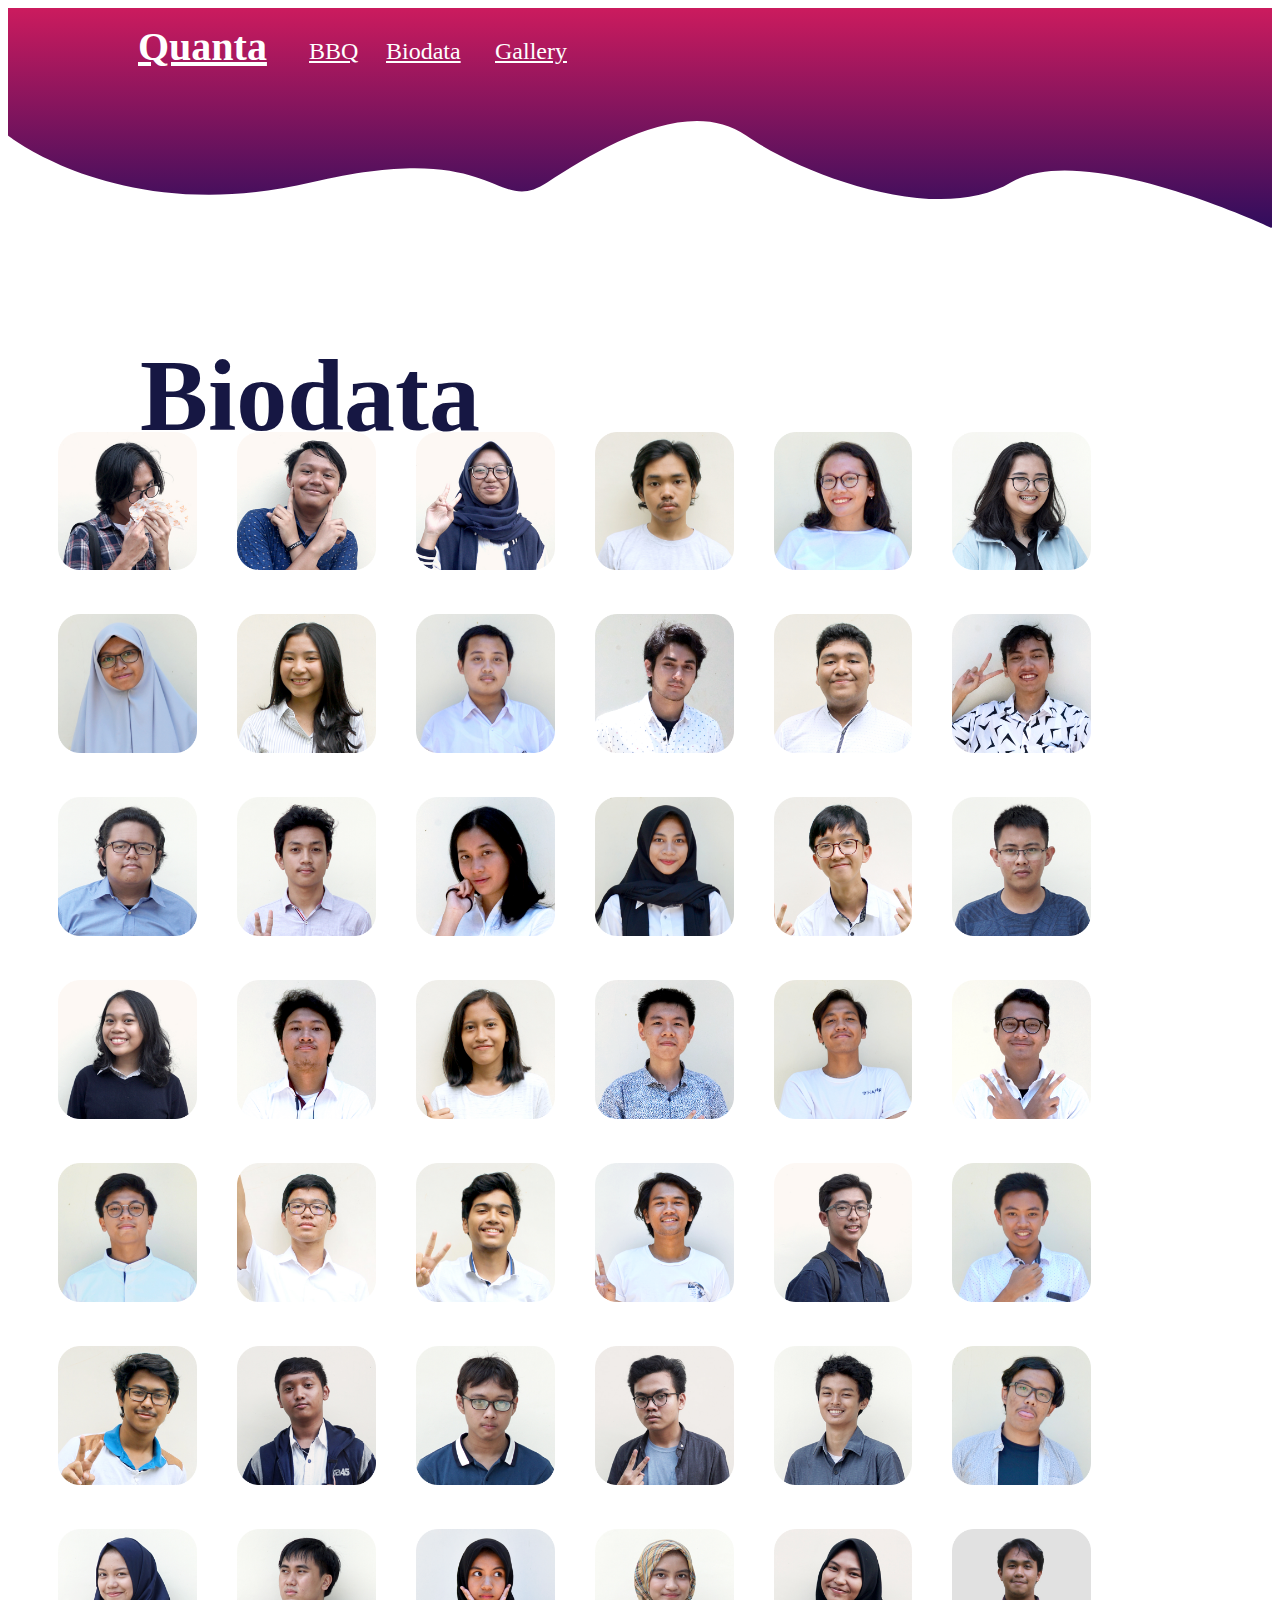
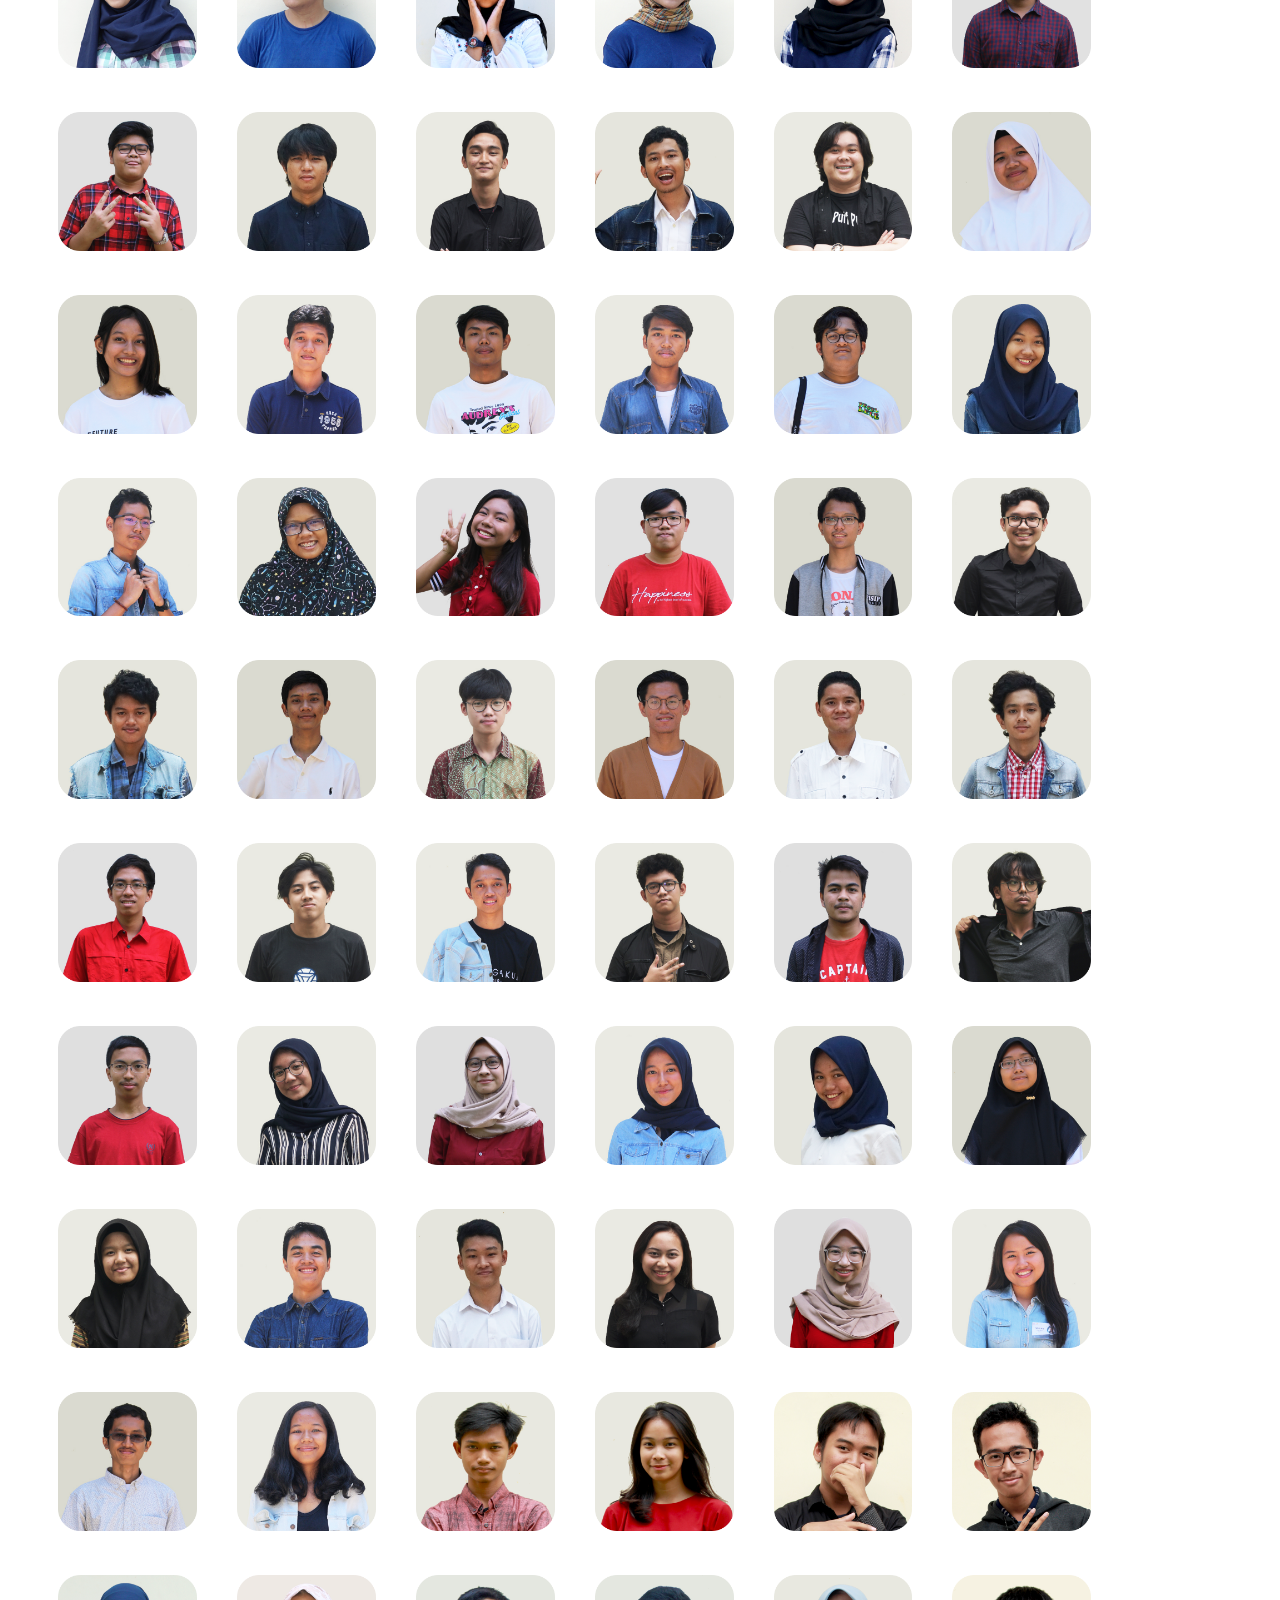
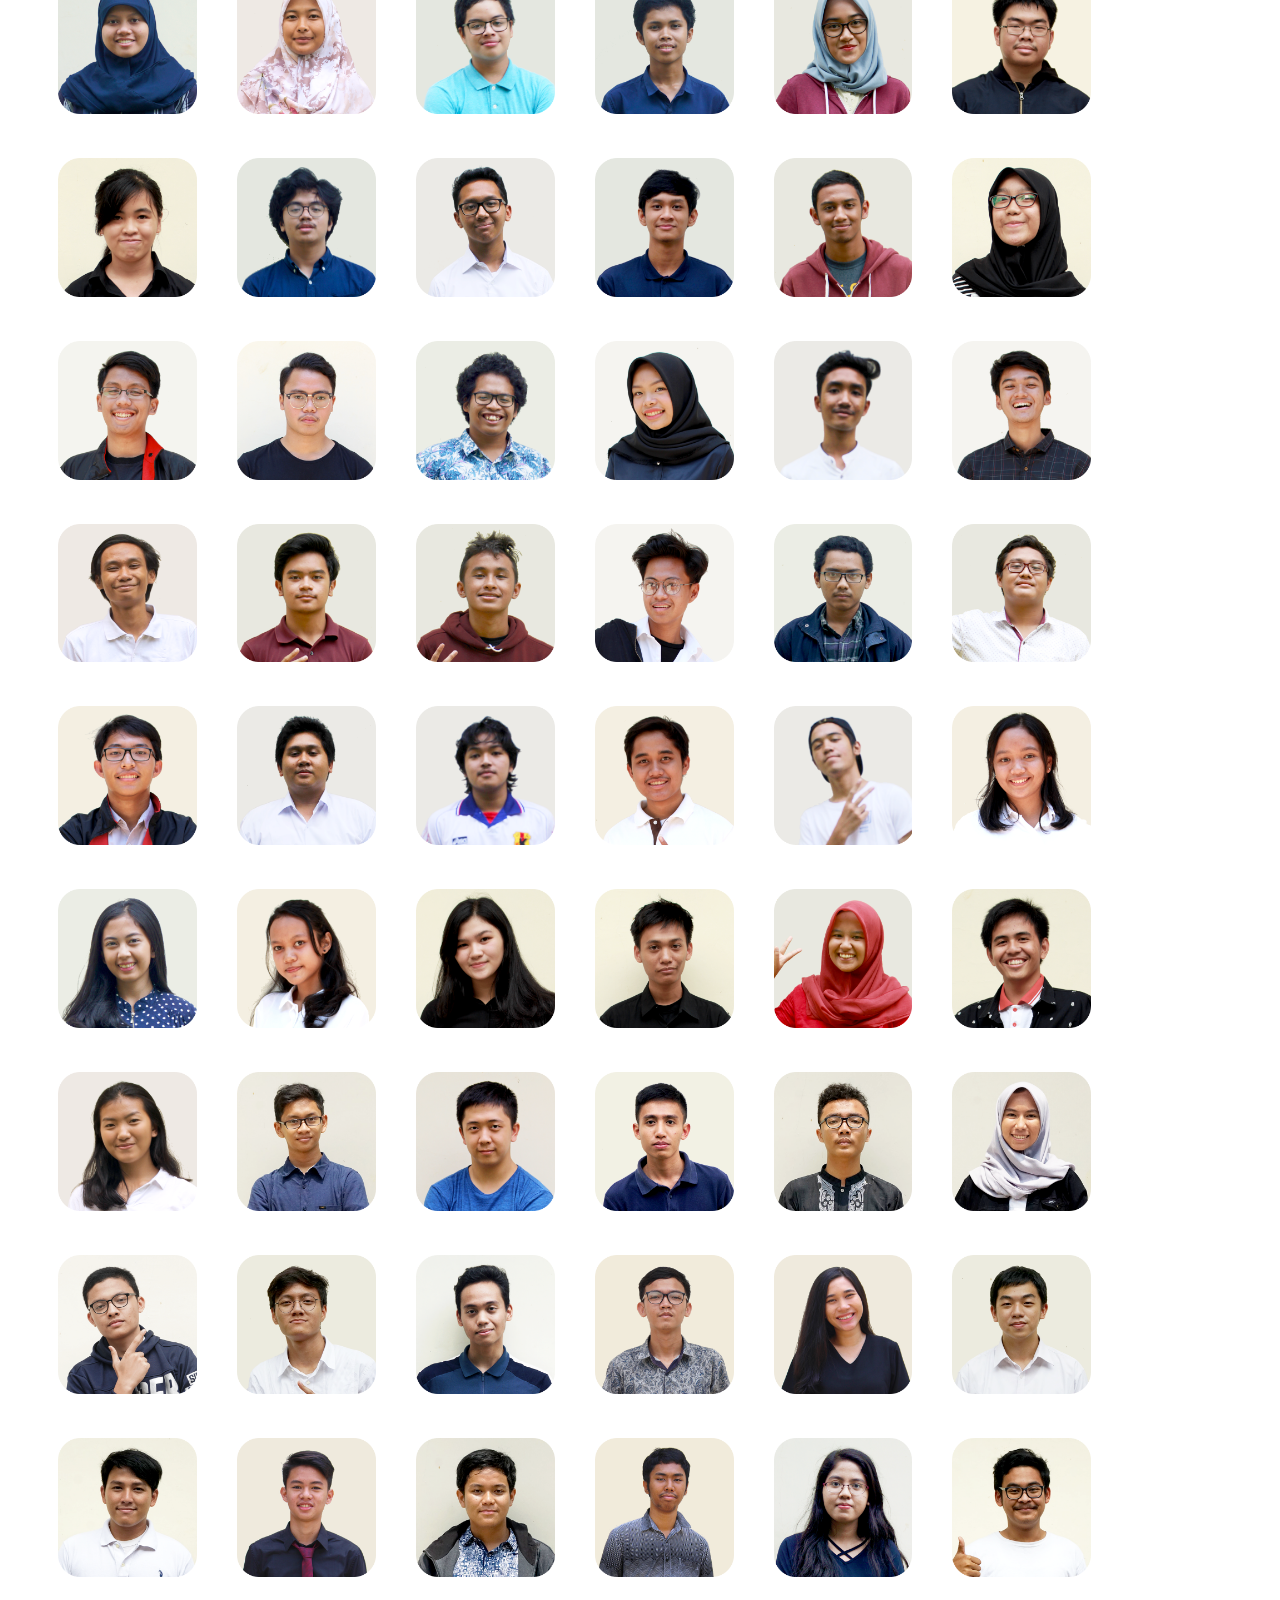
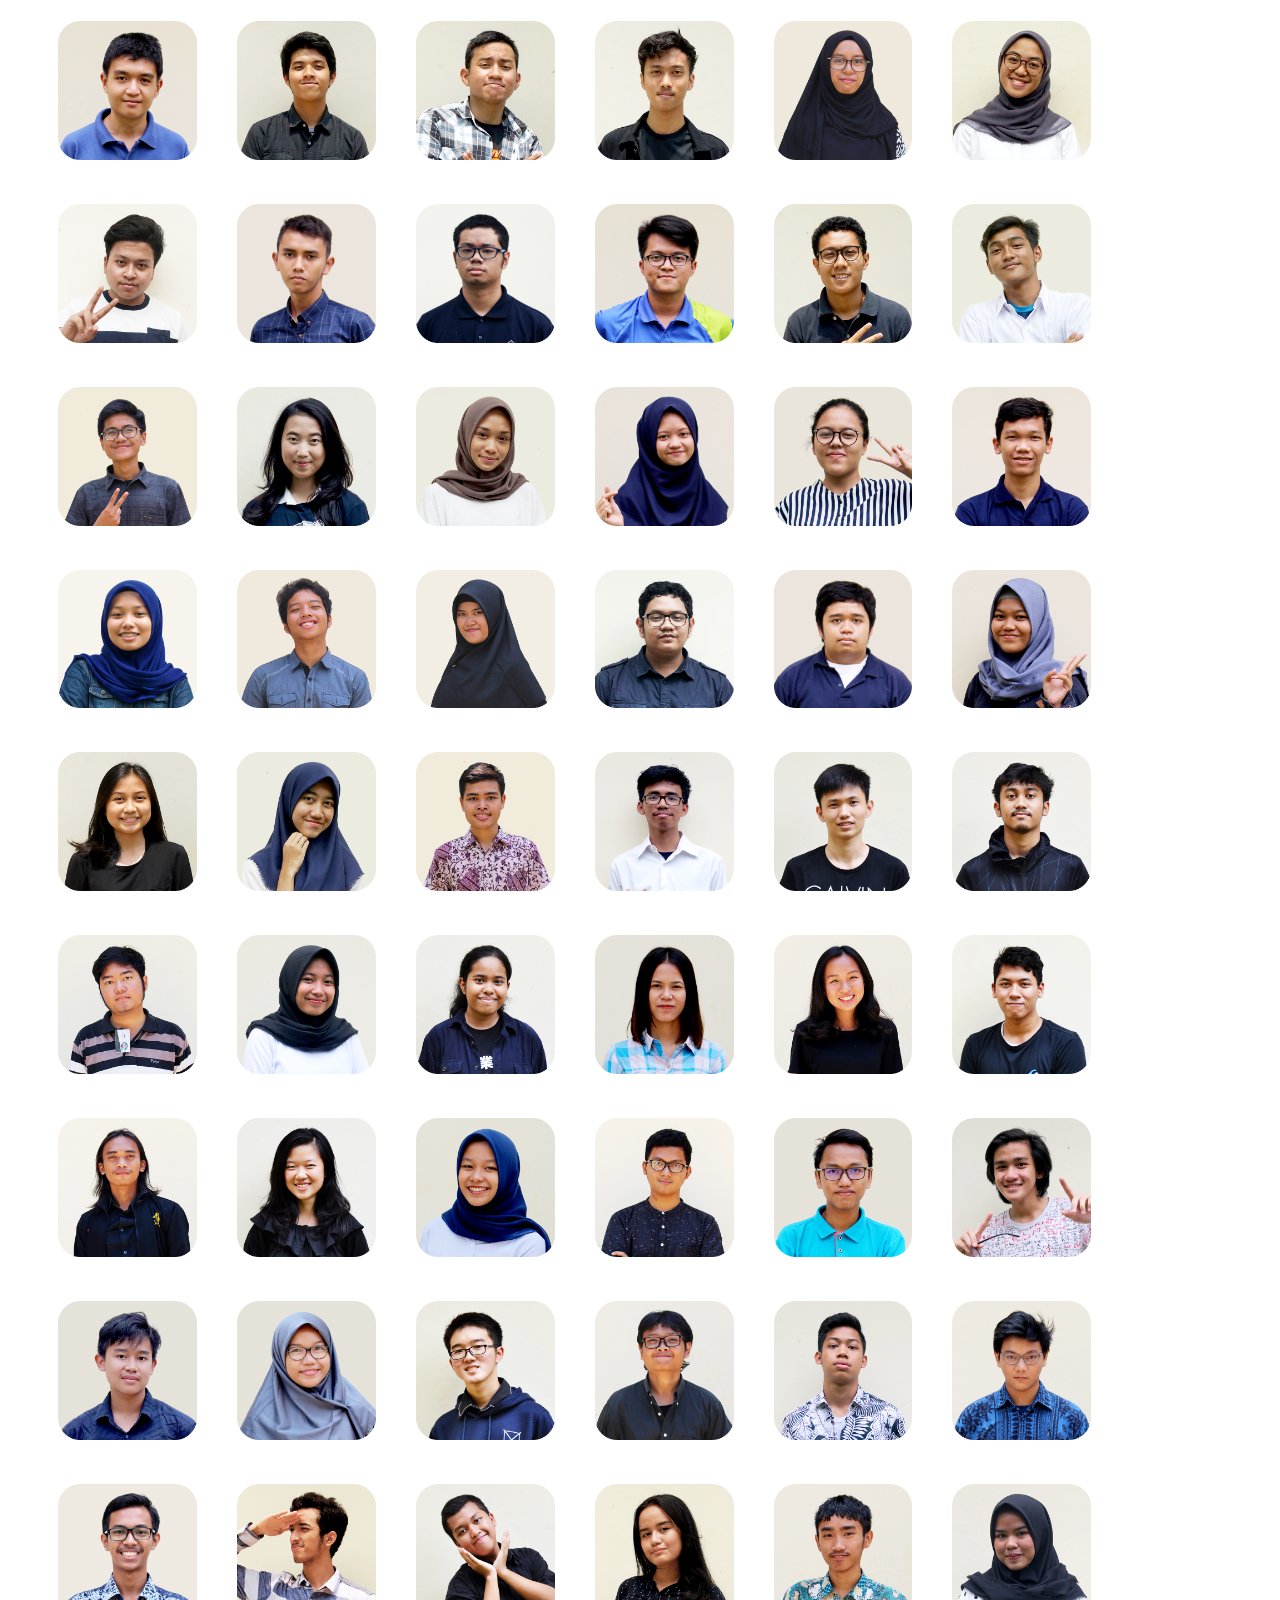
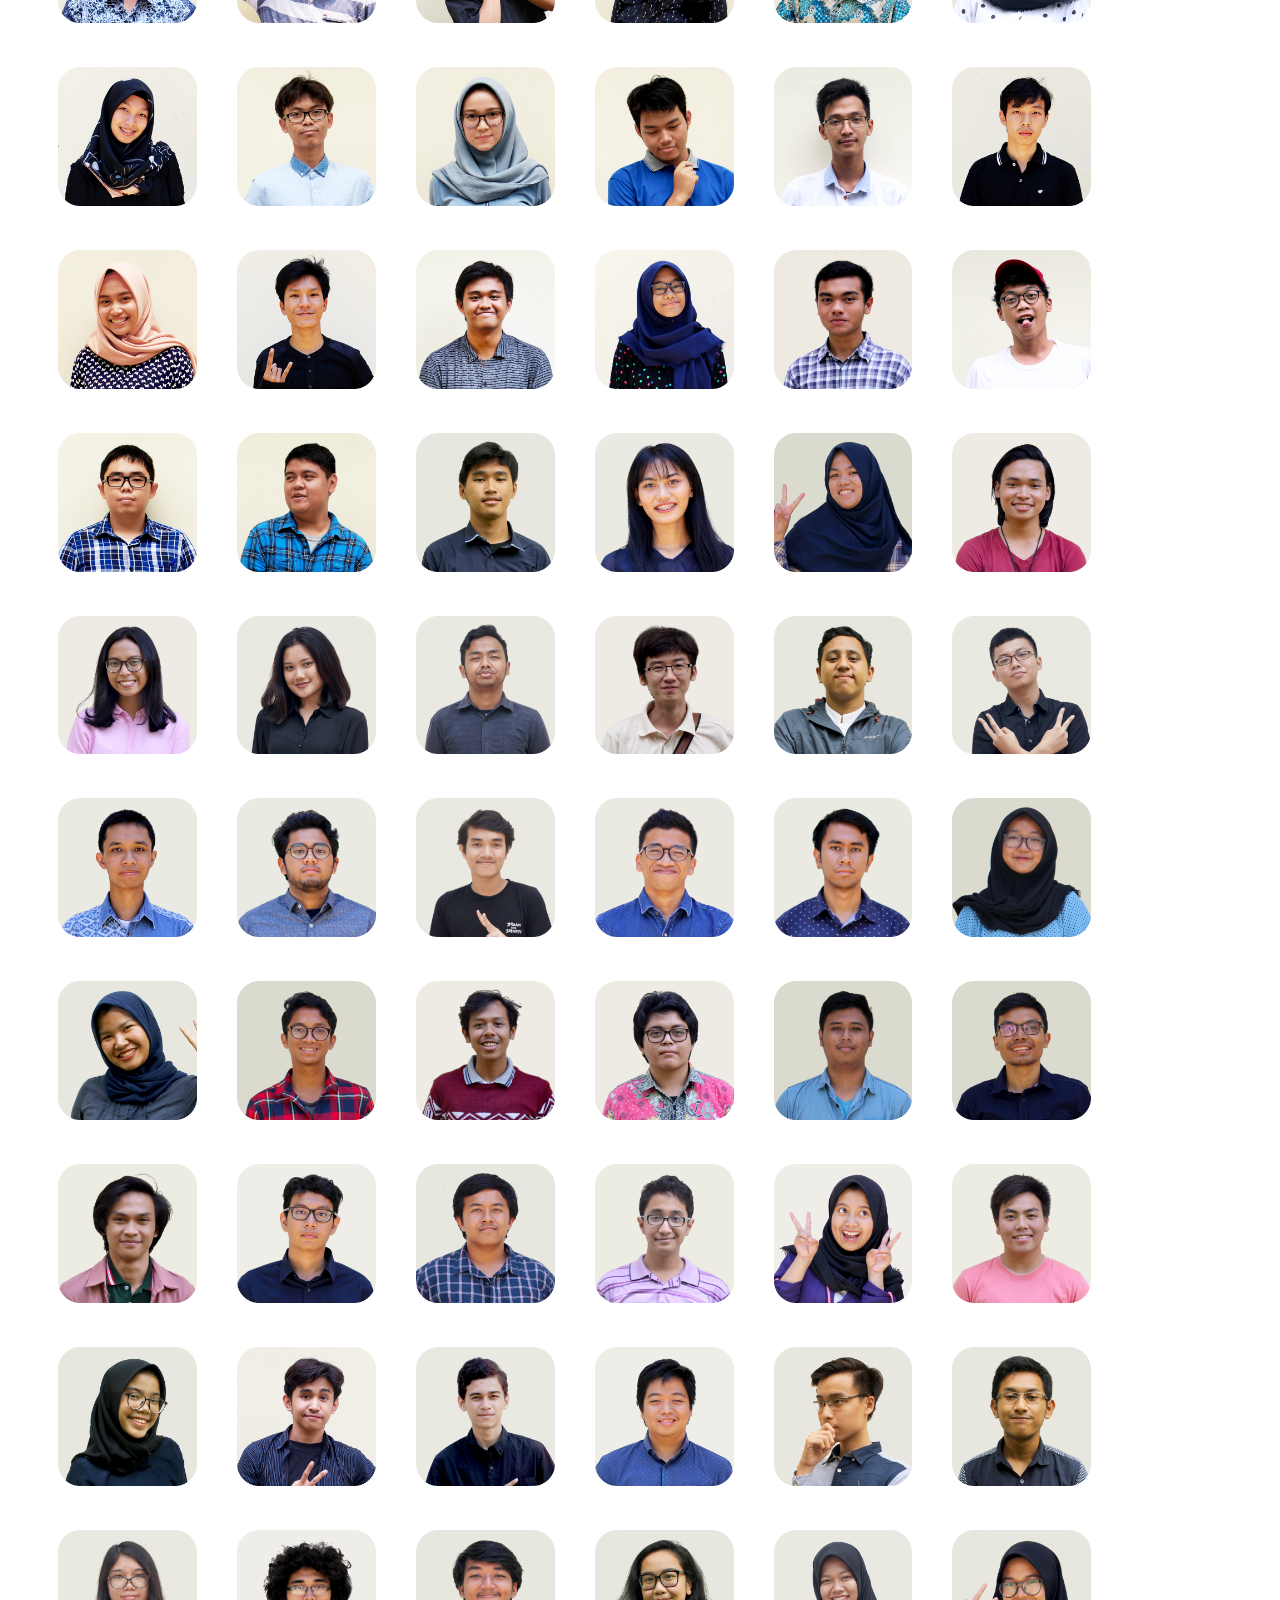
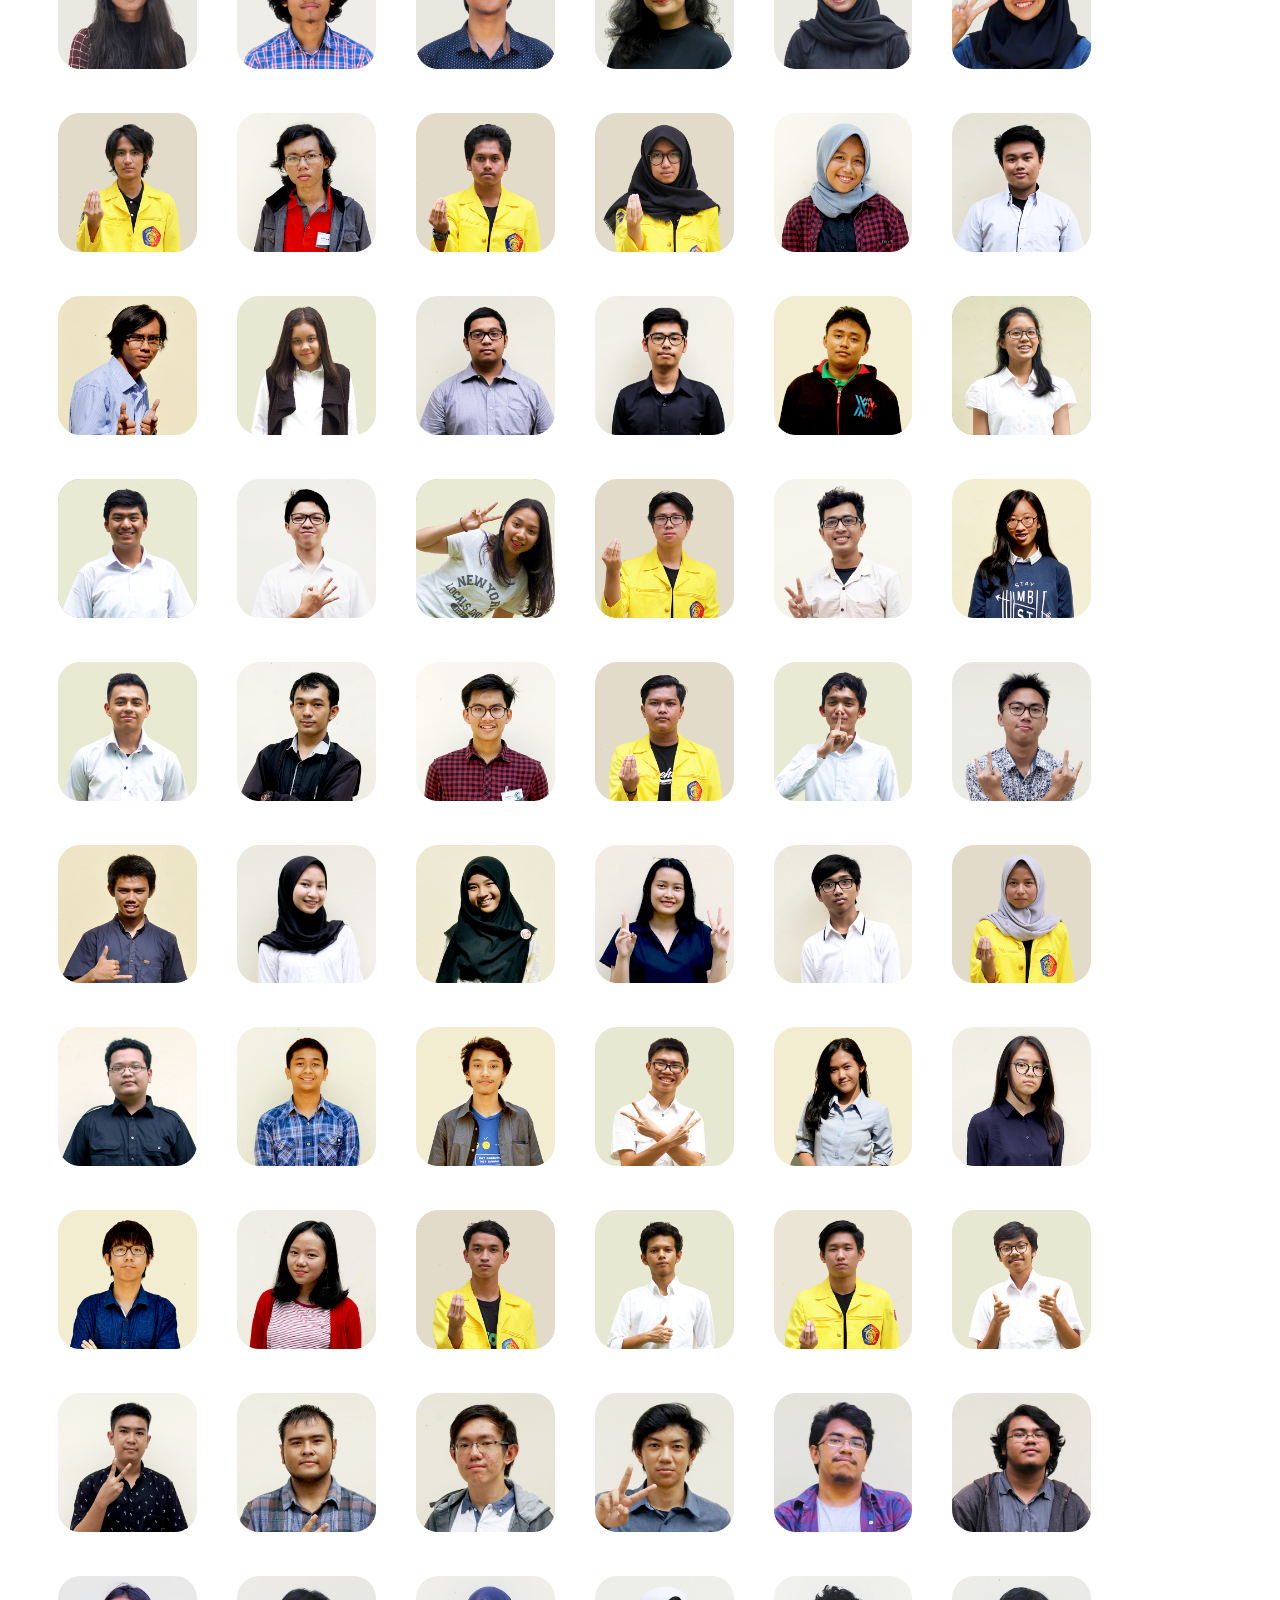
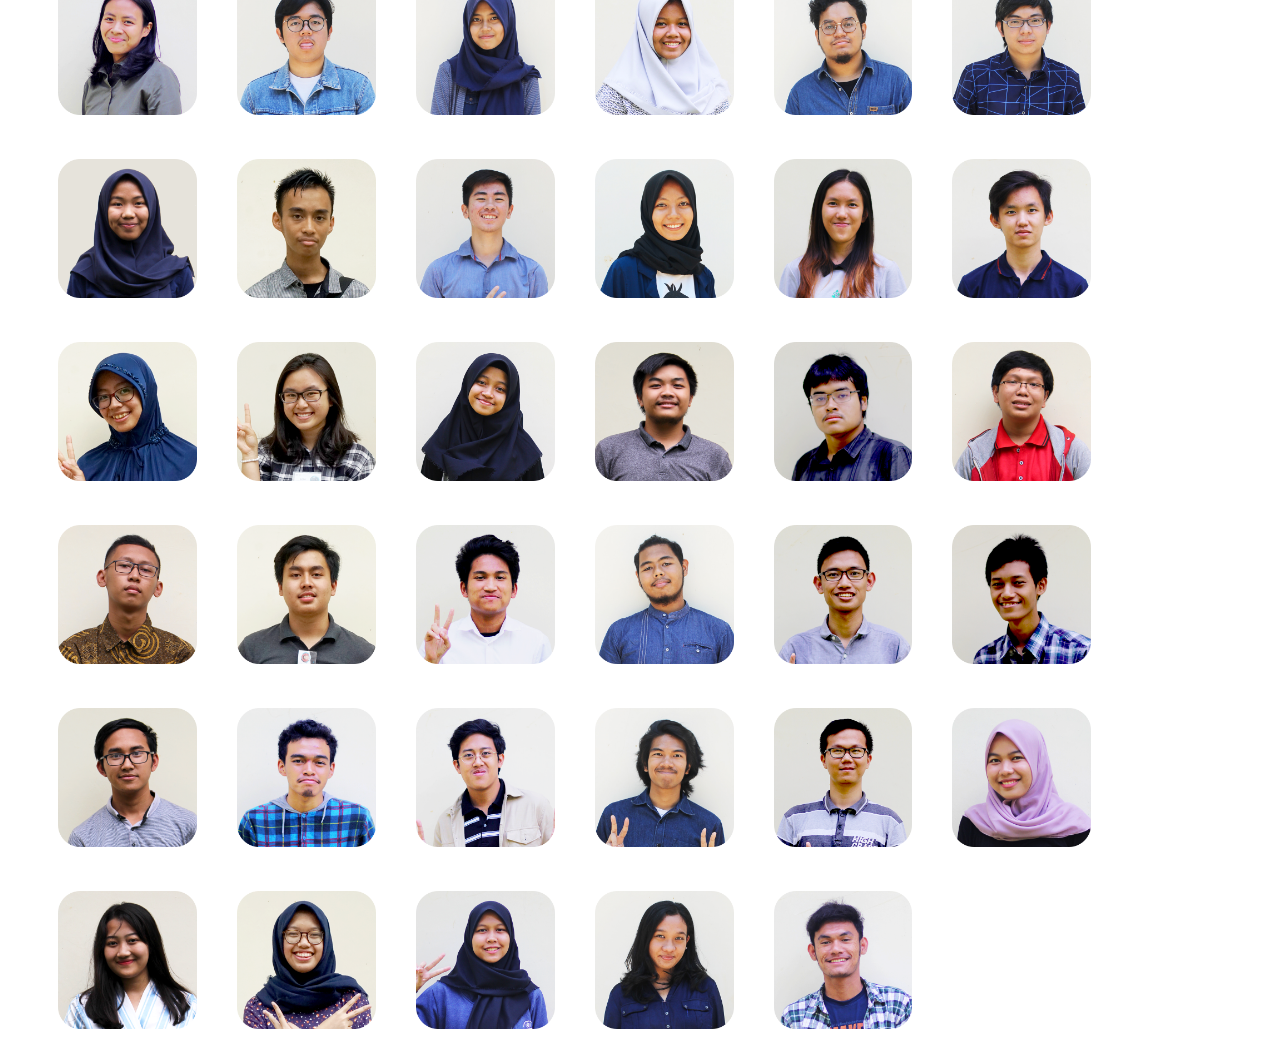
==== index.html @ 3c10a328 "added page" ====
<!doctype html>
<html lang="en">
<title>QUANTA 2018</title>
<script src="https://ajax.googleapis.com/ajax/libs/jquery/3.3.1/jquery.min.js"></script>
<link rel="stylesheet" href="style.css">
    <!-- Required meta tags -->
    <meta charset="utf-8">
    <meta name="viewport" content="width=device-width, initial-scale=1, shrink-to-fit=no">

    <!-- Bootstrap CSS -->
    <link rel="stylesheet" href="https://stackpath.bootstrapcdn.com/bootstrap/4.1.3/css/bootstrap.min.css" integrity="sha384-MCw98/SFnGE8fJT3GXwEOngsV7Zt27NXFoaoApmYm81iuXoPkFOJwJ8ERdknLPMO" crossorigin="anonymous">

<body>    
<!-- nav-bar -->
<div class="quanta-top">
  <div class="nav-bar">
	<img class="nav-header" src="Assets/top.svg">
    <a href="https://quanta2018.com/" target="_self" class="quanta">Quanta</a>
    <div class="small-navbar">
      <a href="https://gg.gg/BBQGratis" target="_blank" class="bbq">BBQ</a>
      <a href="https://quanta2018.com/Biodata" target="_self" class="biodata">Biodata</a>
      <a href="https://quanta2018.com/Gallery" target="_self" class="gallery">Gallery</a>
    </div>
  </div>
</div>

<div class="container">
	<h1 id="nav-btn">Biodata</h1>
  <div class="row">
    <div id="column" style="position:relative; padding-top:180px; padding-left: 30px;">
    </div>
  </div>
</div>
<script>

var absen = ['102', '103', '104', '105', '106', '107', '108', '109', '110', '111', '112', '113', '114', '115', '116', '117', '118', '119', '121', '122', '123', '124', '125', '126', '127', '128', '130', '131', '132', '133', '134', '135', '136', '137', '138', '139', '140', '141', '142', '143', '144', '201', '202', '203', '204', '205', '206', '207', '208', '209', '210', '211', '212', '213', '214', '215', '216','217', '218', '219', '220', '221', '222', '223', '224', '225', '226', '227', '228', '229', '230', '231', '232', '233', '234', '235', '236', '237', '238', '239', '240', '241', '242', '243', '244', '245', '301', '302', '303', '304', '305', '306', '307', '309', '310', '311', '312', '313', '314', '315', '316', '317', '319', '320', '321', '322', '323', '324', '325', '326', '327', '328', '329', '330', '331', '332', '333', '334', '335', '336', '337', '338', '339', '340','342', '343', '344', '401', '402', '403', '404', '405', '406', '407', '408', '409', '410', '411', '412', '413', '414', '415', '416', '417', '418', '419', '420', '421', '422', '423', '424', '425', '426', '427', '428', '429', '431', '432', '433', '434', '435', '436', '437', '438', '439', '440', '441', '442', '443', '444', '445', '502', '503', '504', '505', '506', '507', '508', '509', '510', '511', '512', '513', '514', '515', '516', '517', '518', '519', '520', '521', '522', '523', '524','525', '526', '527', '529', '530', '532', '533', '534', '535', '536', '537', '538', '539', '540', '541', '542', '543', '544', '601', '602', '604', '605', '606', '607', '608', '609', '610', '611', '612', '613', '614', '615', '617', '618', '619', '620', '621', '622', '623', '624', '625', '626', '627', '628', '630', '631', '632', '633', '634', '635', '636', '637', '638', '639', '640', '641', '643','645', '701', '703', '704', '705', '706', '707', '708', '709', '710', '711', '712', '713', '714', '715', '716', '717', '718', '719', '720', '721', '722', '723', '724', '725', '726', '727', '728', '729', '730', '731', '732', '733', '734', '735', '736', '737', '738', '739', '740', '741', '742', '743', '744', '801', '802', '803', '804', '805', '806', '807', '808', '809', '810', '811', '812', '814','816', '817', '818', '819', '820', '821', '822', '823', '824', '825', '826', '827', '828', '829', '830', '831', '832', '833', '834', '835', '836','837', '838', '839', '840','842', '844']

var imgs = ''

for (var i = 0; i < absen.length; i++) {
  var direksi = 'img/' + absen[i] + '.png'
  var img = document.createElement('img');
  img.setAttribute('src', direksi);
  imgs += img.outerHTML;
}

var column = document.getElementById('column');
column.innerHTML = imgs;


</script>

</body>
---- style.css ----
@font-face {
    font-family: 'Circular-Black';
    src: url('fonts/CircularStd-Black.ttf') format('truetype');
    font-weight: 900;
    font-style: normal;
}

@font-face {
    font-family: 'Circular-Med';
    src: url('fonts/CircularStd-Medium.ttf') format('truetype');
    font-weight: 500;
    font-style: normal;
}
@font-face {
    font-family: 'Circular-Bold';
    src: url('fonts/CircularStd-Bold.ttf') format('truetype');
    font-weight: bold;
    font-style: normal;
}
@font-face {
    font-family: 'Circular-Book';
    src: url('fonts/CircularStd-Book.ttf') format('truetype');
    font-weight: 500;
    font-style: normal;
}

img:not(.nav-header){
	width: 138.9px;
	height: 138.9px;
	margin: 20px;
}

ul {
    list-style-type: none;
    margin: 0;
    padding: 0;
    overflow: hidden;
}


li {
    float: left;
}

li a {
    display: block;
    text-align: center;
    padding: 14px 16px;
}

img.nav-header {
	width: auto;
	height: auto;
}

.quanta {
	width: 137px;
	height: 51px;
	font-family: Circular-Bold;
	font-size: 40px;
	font-weight: bold;
	font-style: normal;
	font-stretch: normal;
	line-height: 1.28;
	letter-spacing: normal;
	text-align: left;
	color: #ffffff;
	position: absolute;
	top: 21px;
	left: 138px;
}

.bbq {
	width: 48px;
	height: 30px;
	font-family: Circular-Book;
	font-size: 24px;
	font-weight: normal;
	font-style: normal;
	font-stretch: normal;
	line-height: 1.25;
	letter-spacing: normal;
	text-align: left;
	color: #ffffff;
	position: absolute;
	top: 36px;
	left: 309px;
}

.biodata {
	width: 82px;
	height: 30px;
	font-family: Circular-Book;
	font-size: 24px;
	font-weight: normal;
	font-style: normal;
	font-stretch: normal;
	line-height: 1.25;
	letter-spacing: normal;
	text-align: left;
	color: #ffffff;
	position: absolute;
	top: 36px;
	left: 386px;
}

.gallery {
	width: 78px;
  	height: 30px;
  	font-family: Circular-Book;
  	font-size: 24px;
  	font-weight: normal;
  	font-style: normal;
  	font-stretch: normal;
  	line-height: 1.25;
  	letter-spacing: normal;
  	text-align: left;
  	color: #ffffff;
	position: absolute;
	top: 36px;
	left: 495px;
}

a:hover{
	color: white;
	text-decoration: none;
}

#nav-btn {
	width: 559px;
	height: 129px;
	font-family: Circular-Bold;
	font-size: 102px;
	font-weight: bold;
	font-style: normal;
	font-stretch: normal;
	line-height: 1.26;
	letter-spacing: normal;
	text-align: left;
	color: #161743;
	position: absolute;
	top: 264px;
	left: 140px;
}

button {
	position: absolute;
	top: 37.4px;
	left: 1018px;
}

#dropdownMenuButton {
	background-color: white;
	color: black;
	width: 122.6px;
	height: 37.4px;
	border-radius: 25px;
	box-shadow: 0 3px 6px 0 rgba(0, 0, 0, 0.16);
	font-family: Circular-Book;
}

.dropdown-item {
	font-family: Circular-Book;
	font-size: 14px;
}

.column {
  float: center;
  width: 33.33%;
  padding: 5px;
  top: 431px;
}

/* Clear floats after image containers */
.row::after {
  content: "";
  clear: both;
  display: table;
  top: 431px;
}
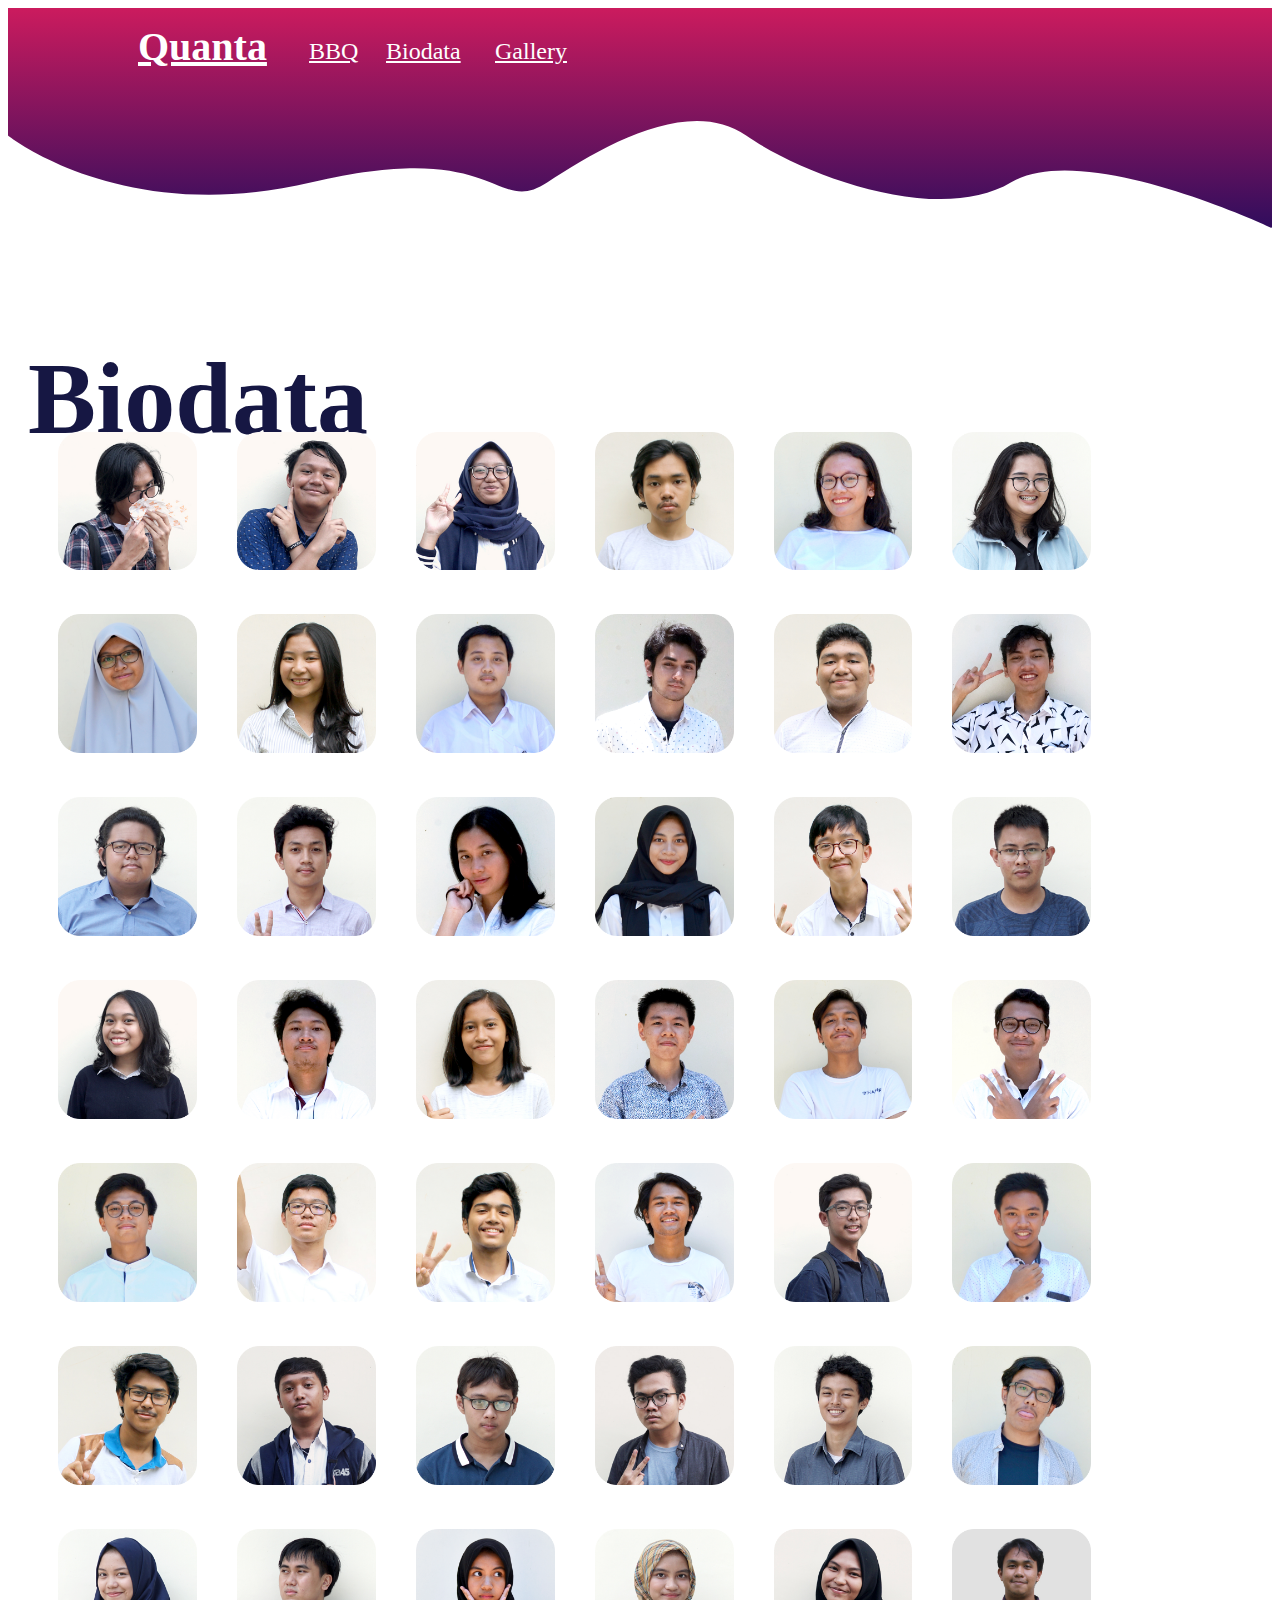
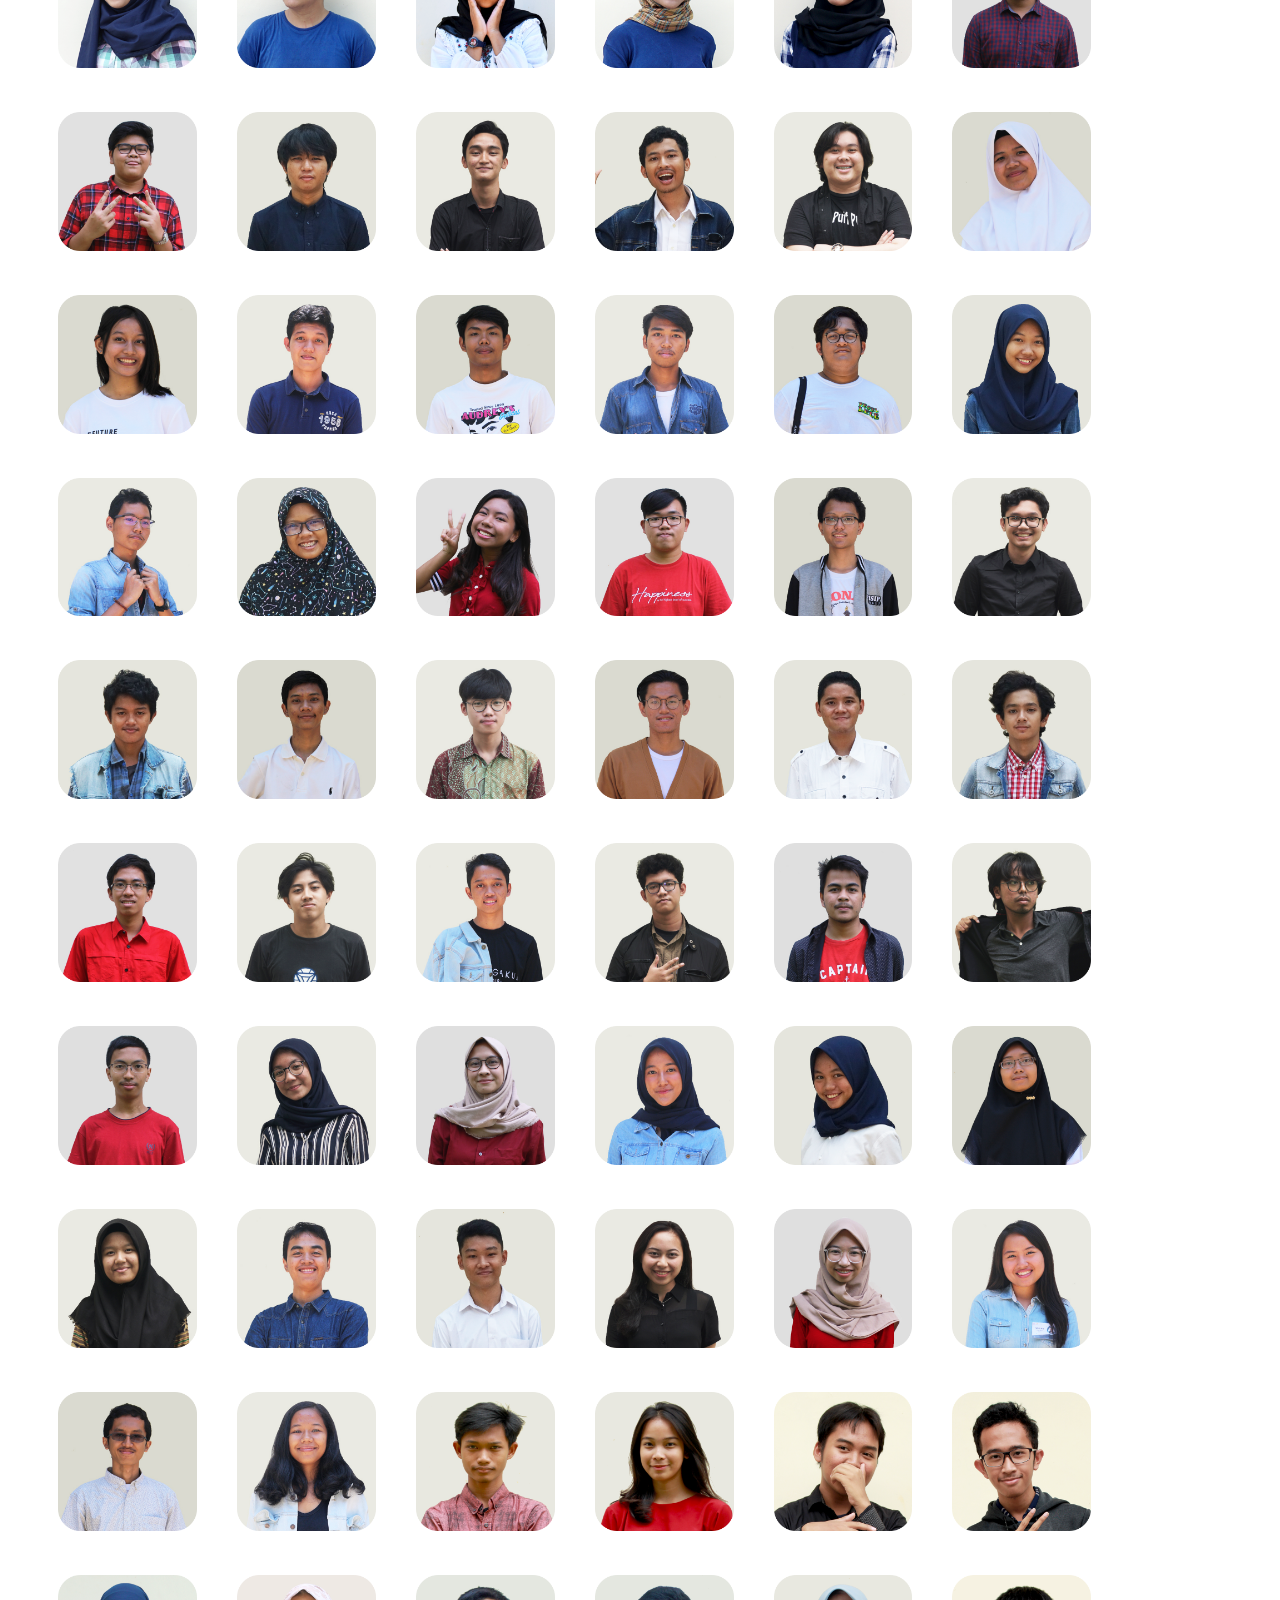
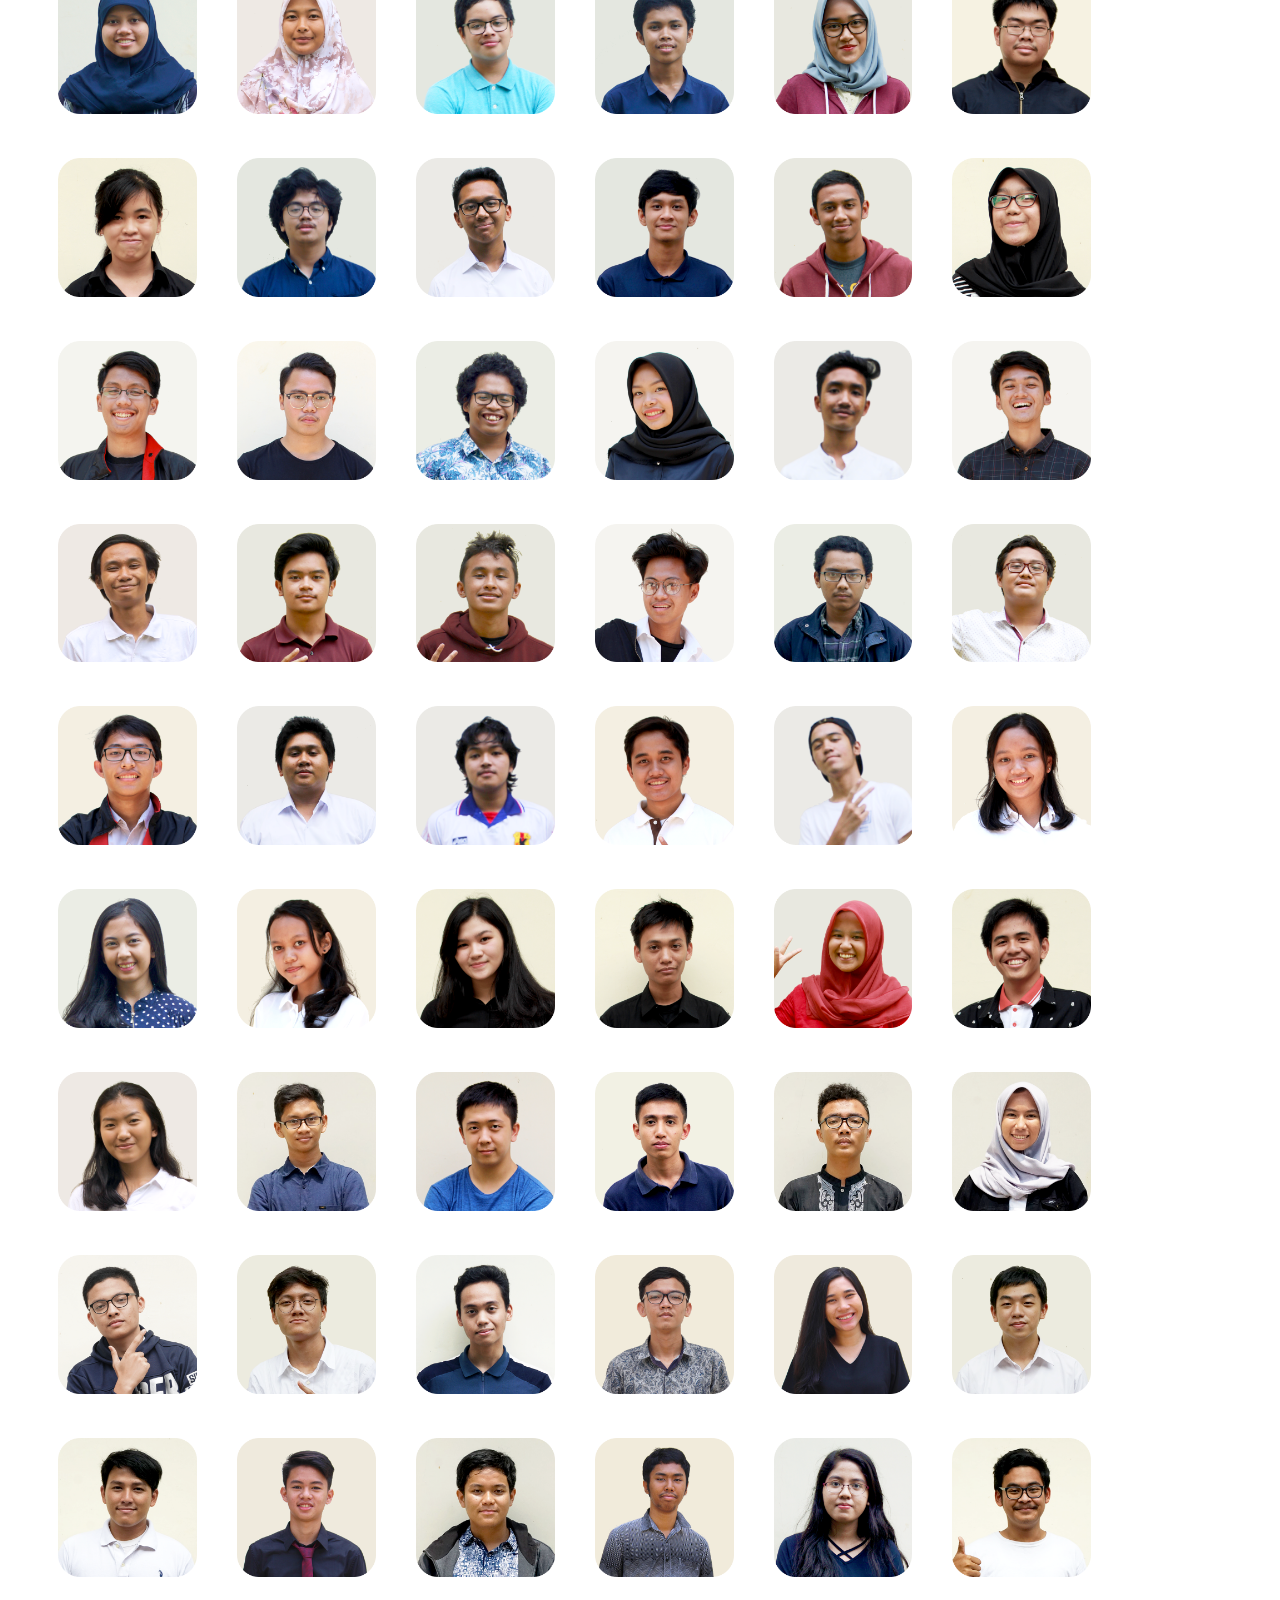
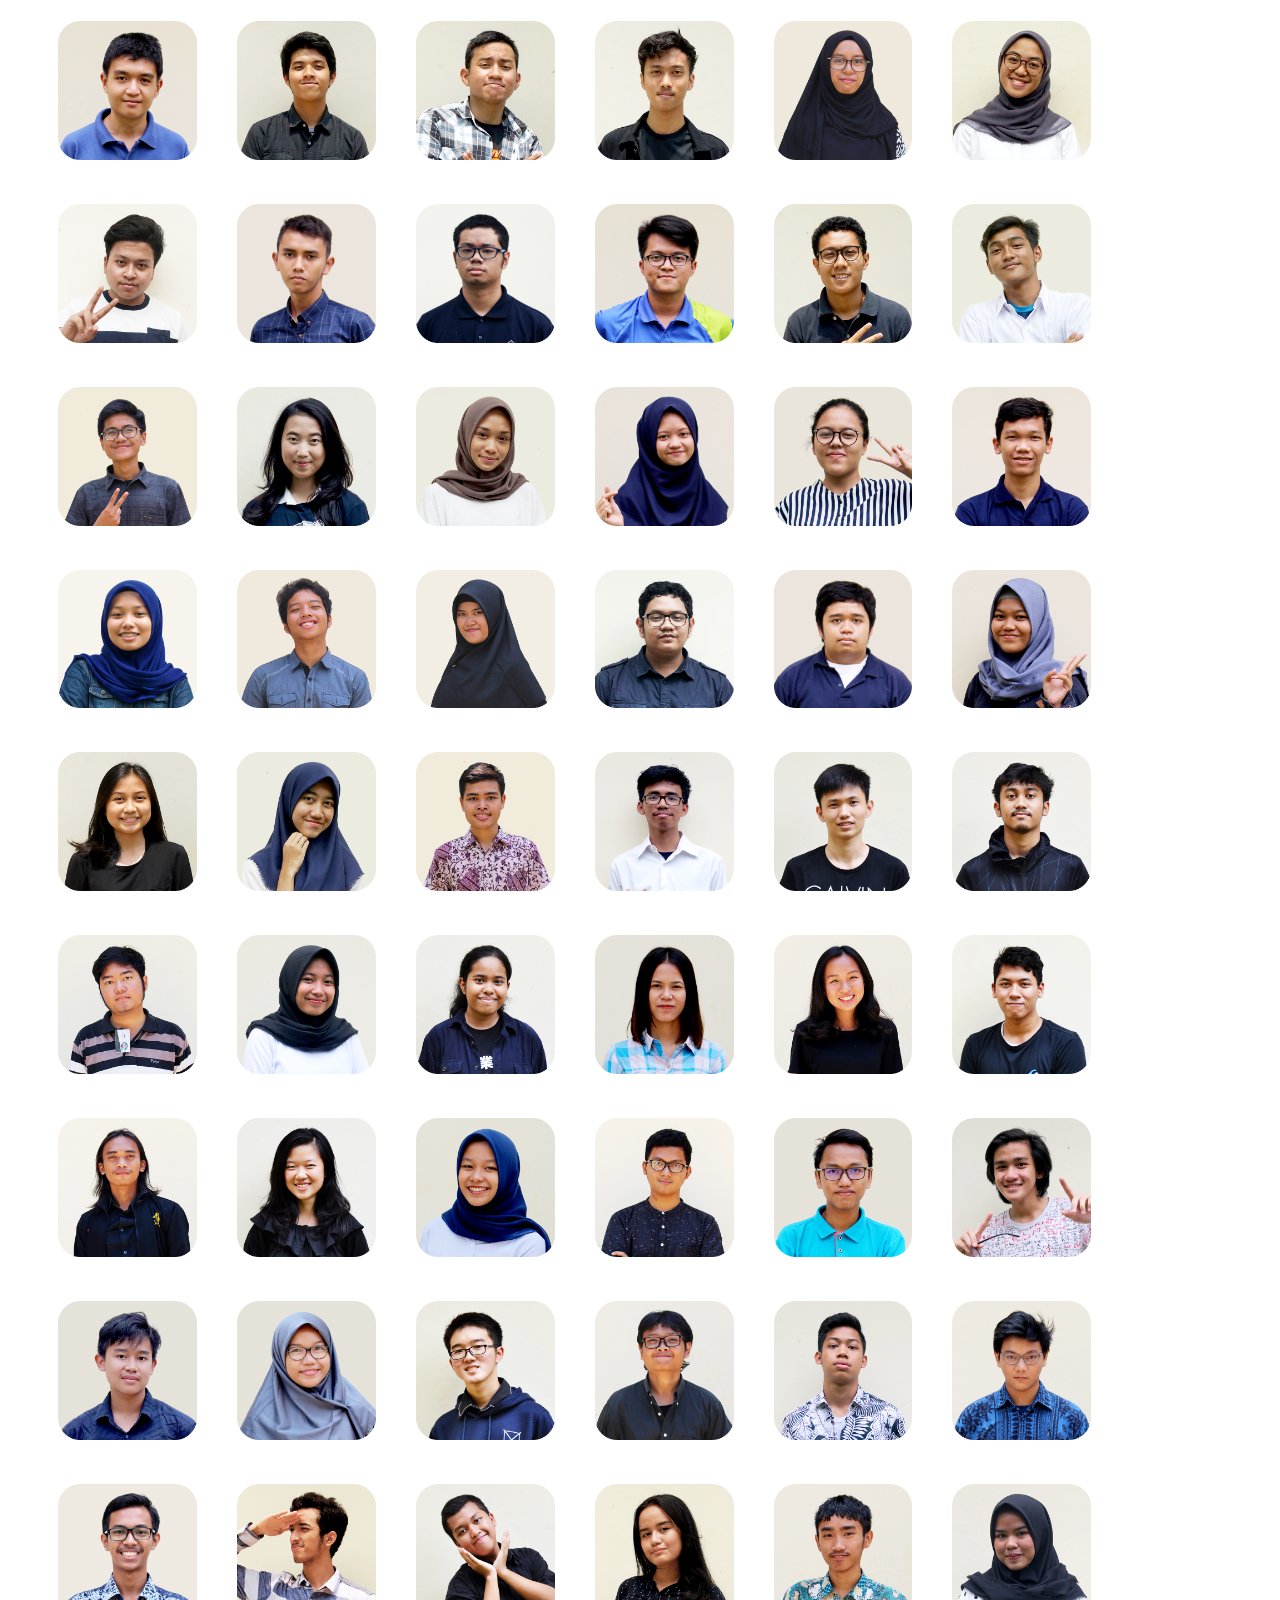
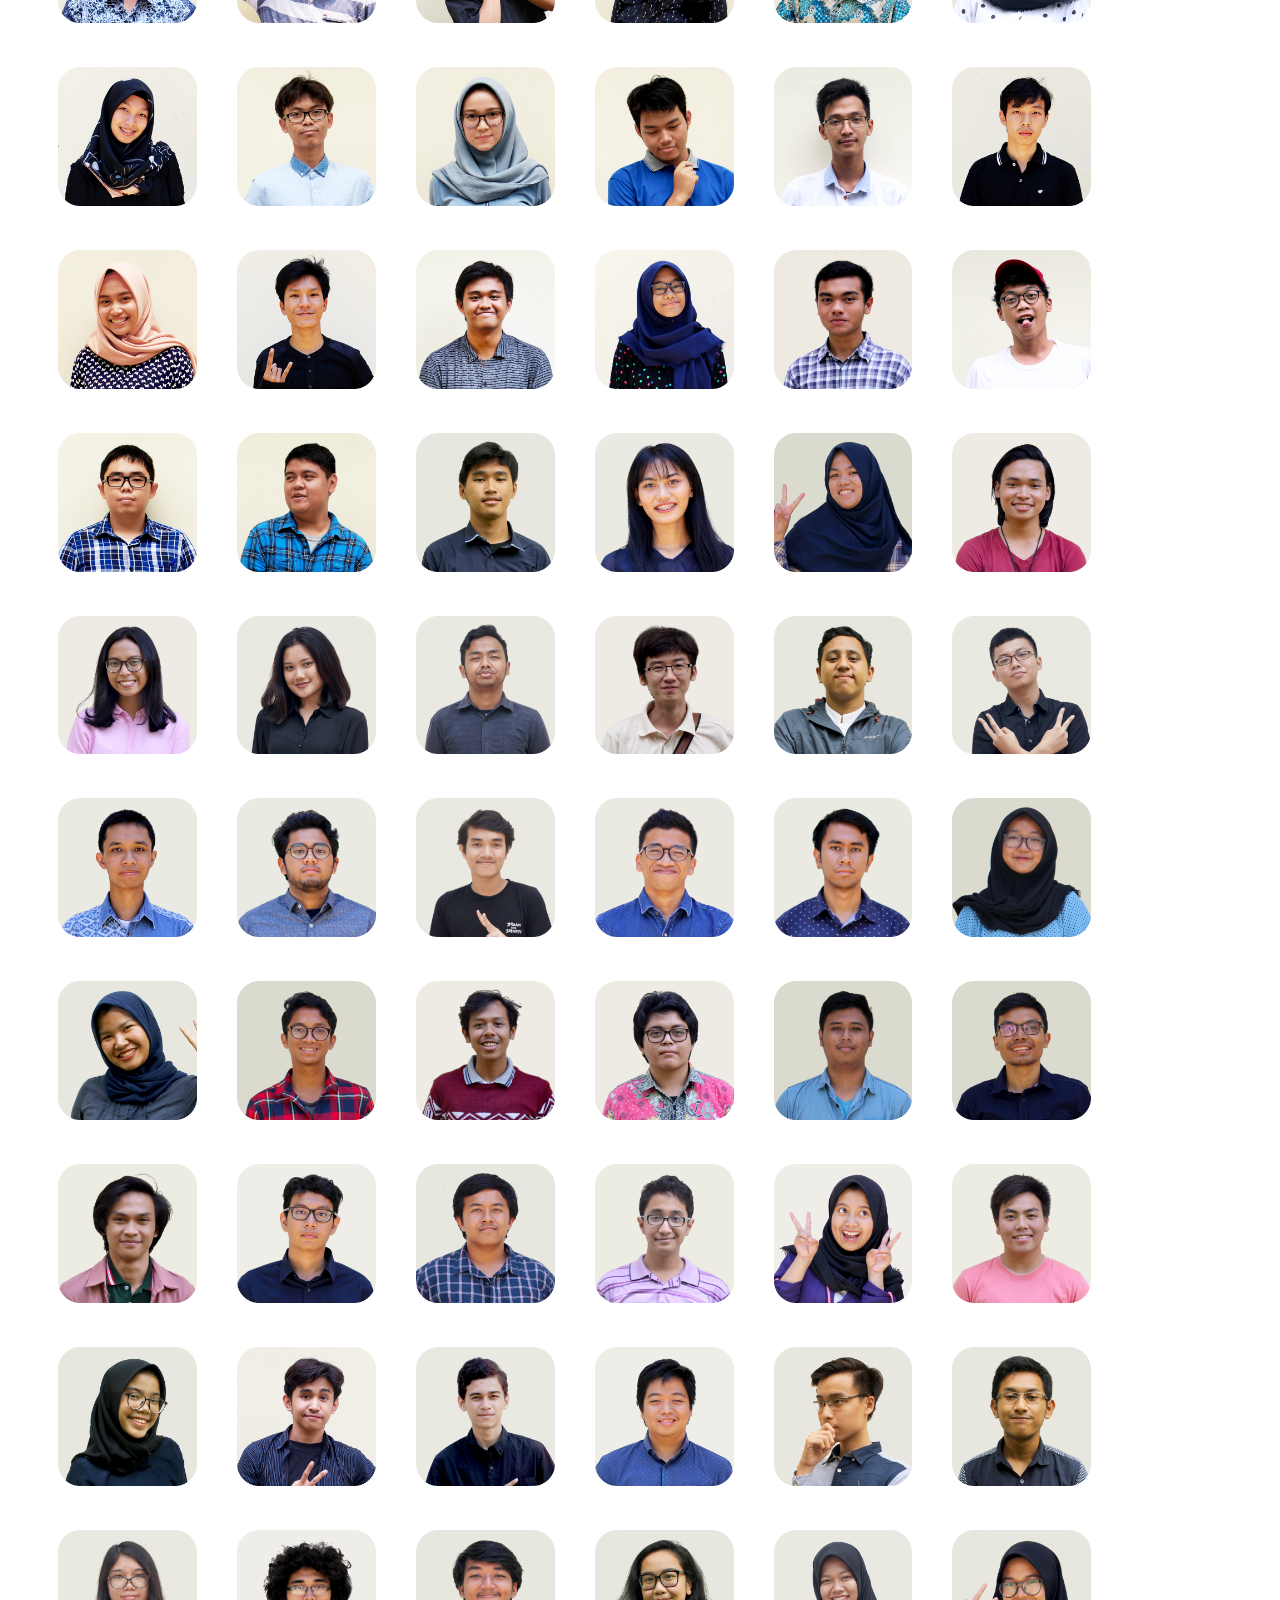
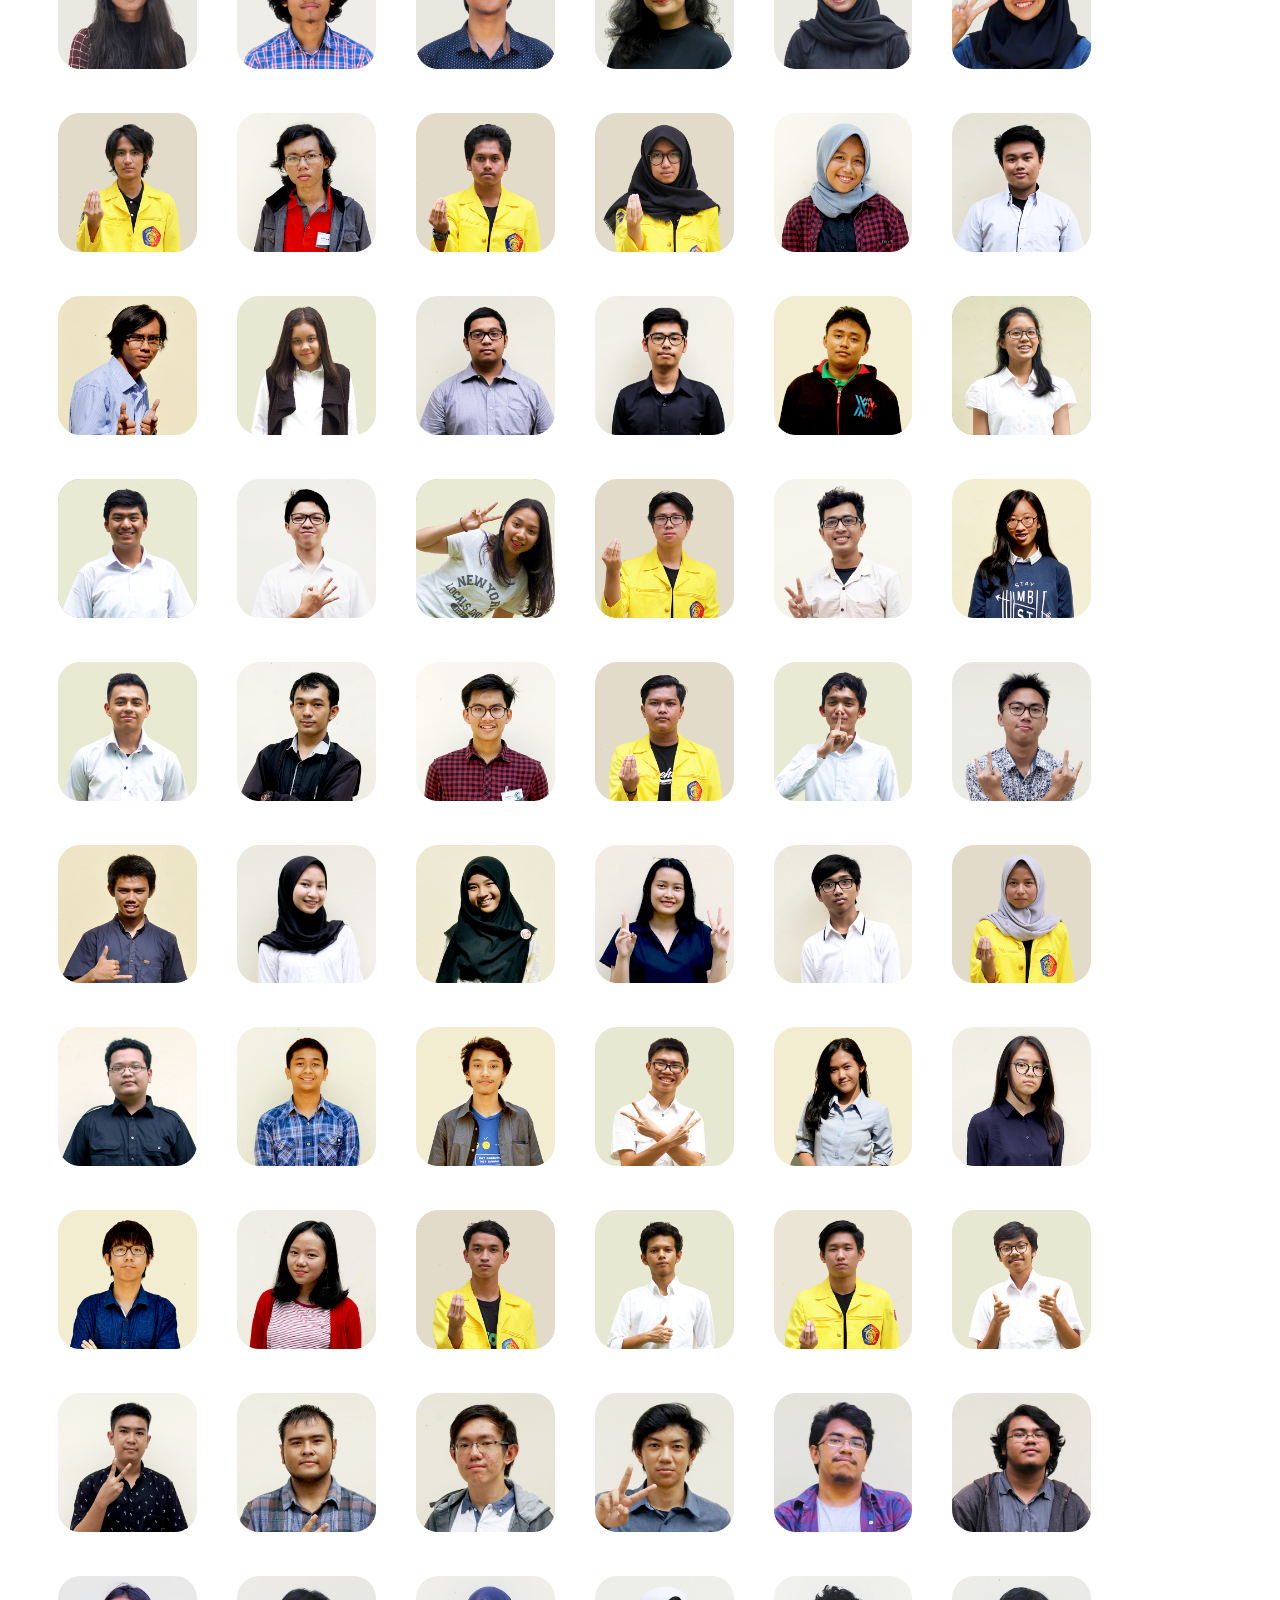
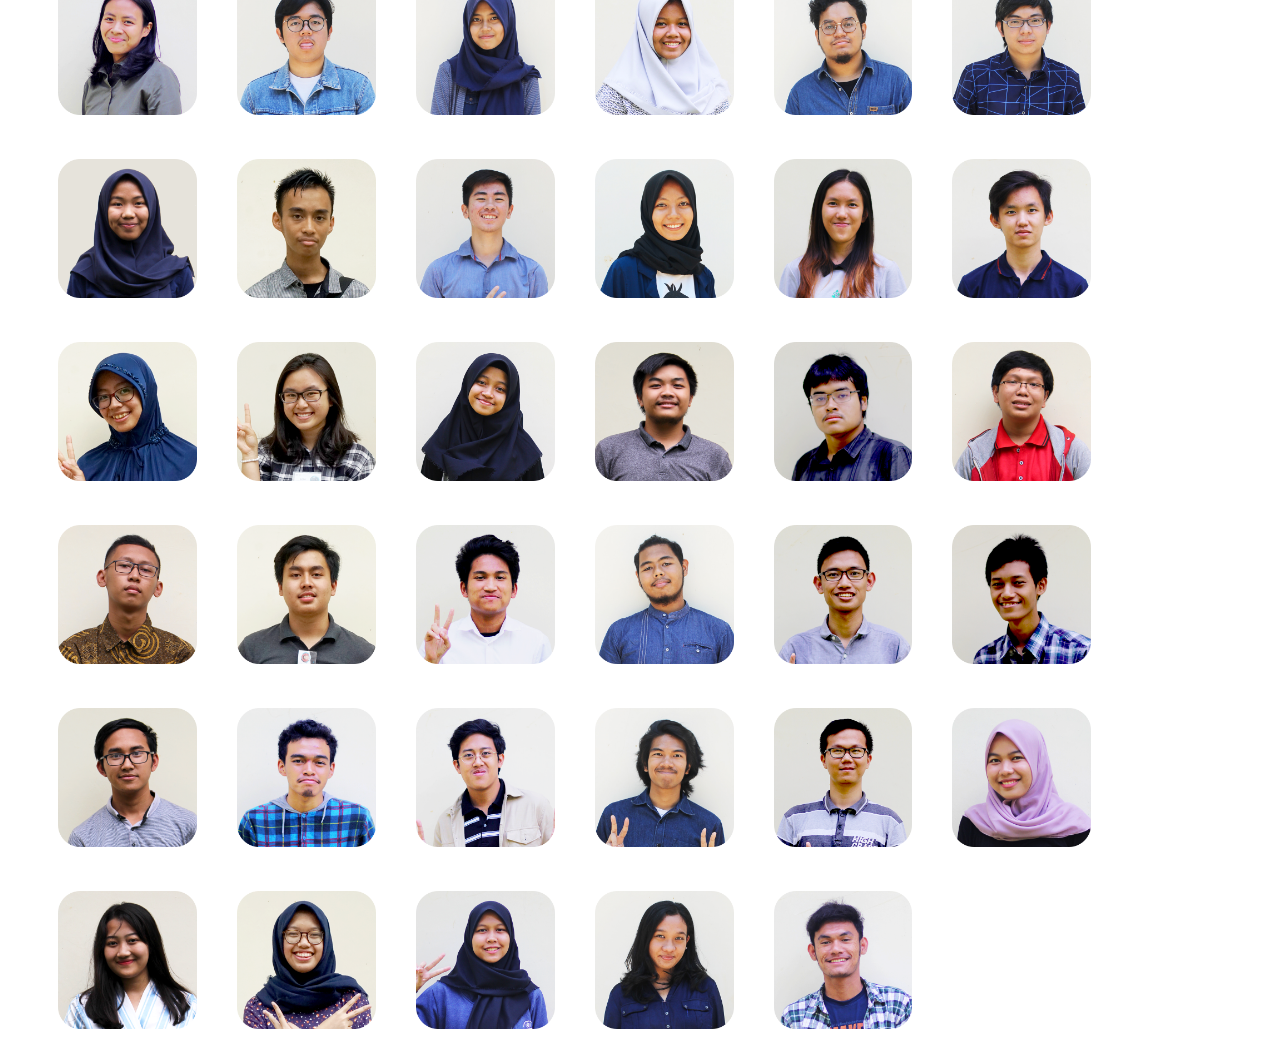
==== commit 72a593b6: "font-decoration bug fixed" ====
--- a/index.html
+++ b/index.html
@@ -1,25 +1,29 @@
 <!doctype html>
 <html lang="en">
+
+<head>
 <title>QUANTA 2018</title>
 <script src="https://ajax.googleapis.com/ajax/libs/jquery/3.3.1/jquery.min.js"></script>
 <link rel="stylesheet" href="style.css">
-    <!-- Required meta tags -->
-    <meta charset="utf-8">
-    <meta name="viewport" content="width=device-width, initial-scale=1, shrink-to-fit=no">
 
-    <!-- Bootstrap CSS -->
-    <link rel="stylesheet" href="https://stackpath.bootstrapcdn.com/bootstrap/4.1.3/css/bootstrap.min.css" integrity="sha384-MCw98/SFnGE8fJT3GXwEOngsV7Zt27NXFoaoApmYm81iuXoPkFOJwJ8ERdknLPMO" crossorigin="anonymous">
+<!-- Required meta tags -->
+<meta charset="utf-8">
+<meta name="viewport" content="width=device-width, initial-scale=1, shrink-to-fit=no">
+
+<!-- Bootstrap CSS -->
+<link rel="stylesheet" href="https://stackpath.bootstrapcdn.com/bootstrap/4.1.3/css/bootstrap.min.css" integrity="sha384-MCw98/SFnGE8fJT3GXwEOngsV7Zt27NXFoaoApmYm81iuXoPkFOJwJ8ERdknLPMO" crossorigin="anonymous">
+</head>
 
 <body>    
 <!-- nav-bar -->
 <div class="quanta-top">
   <div class="nav-bar">
 	<img class="nav-header" src="Assets/top.svg">
-    <a href="https://quanta2018.com/" target="_self" class="quanta">Quanta</a>
+    <a href="https://quanta2018.com/" target="_self" class="quanta" style="font-decoration:none;">Quanta</a>
     <div class="small-navbar">
-      <a href="https://gg.gg/BBQGratis" target="_blank" class="bbq">BBQ</a>
-      <a href="https://quanta2018.com/Biodata" target="_self" class="biodata">Biodata</a>
-      <a href="https://quanta2018.com/Gallery" target="_self" class="gallery">Gallery</a>
+      <a href="https://gg.gg/BBQGratis" target="_blank" class="bbq" style="font-decoration:none;">BBQ</a>
+      <a href="https://quanta2018.com/Biodata" target="_self" class="biodata" style="font-decoration:none;">Biodata</a>
+      <a href="https://quanta2018.com/Gallery" target="_self" class="gallery" style="font-decoration:none;">Gallery</a>
     </div>
   </div>
 </div>
@@ -31,23 +35,7 @@
     </div>
   </div>
 </div>
-<script>
 
-var absen = ['102', '103', '104', '105', '106', '107', '108', '109', '110', '111', '112', '113', '114', '115', '116', '117', '118', '119', '121', '122', '123', '124', '125', '126', '127', '128', '130', '131', '132', '133', '134', '135', '136', '137', '138', '139', '140', '141', '142', '143', '144', '201', '202', '203', '204', '205', '206', '207', '208', '209', '210', '211', '212', '213', '214', '215', '216','217', '218', '219', '220', '221', '222', '223', '224', '225', '226', '227', '228', '229', '230', '231', '232', '233', '234', '235', '236', '237', '238', '239', '240', '241', '242', '243', '244', '245', '301', '302', '303', '304', '305', '306', '307', '309', '310', '311', '312', '313', '314', '315', '316', '317', '319', '320', '321', '322', '323', '324', '325', '326', '327', '328', '329', '330', '331', '332', '333', '334', '335', '336', '337', '338', '339', '340','342', '343', '344', '401', '402', '403', '404', '405', '406', '407', '408', '409', '410', '411', '412', '413', '414', '415', '416', '417', '418', '419', '420', '421', '422', '423', '424', '425', '426', '427', '428', '429', '431', '432', '433', '434', '435', '436', '437', '438', '439', '440', '441', '442', '443', '444', '445', '502', '503', '504', '505', '506', '507', '508', '509', '510', '511', '512', '513', '514', '515', '516', '517', '518', '519', '520', '521', '522', '523', '524','525', '526', '527', '529', '530', '532', '533', '534', '535', '536', '537', '538', '539', '540', '541', '542', '543', '544', '601', '602', '604', '605', '606', '607', '608', '609', '610', '611', '612', '613', '614', '615', '617', '618', '619', '620', '621', '622', '623', '624', '625', '626', '627', '628', '630', '631', '632', '633', '634', '635', '636', '637', '638', '639', '640', '641', '643','645', '701', '703', '704', '705', '706', '707', '708', '709', '710', '711', '712', '713', '714', '715', '716', '717', '718', '719', '720', '721', '722', '723', '724', '725', '726', '727', '728', '729', '730', '731', '732', '733', '734', '735', '736', '737', '738', '739', '740', '741', '742', '743', '744', '801', '802', '803', '804', '805', '806', '807', '808', '809', '810', '811', '812', '814','816', '817', '818', '819', '820', '821', '822', '823', '824', '825', '826', '827', '828', '829', '830', '831', '832', '833', '834', '835', '836','837', '838', '839', '840','842', '844']
-
-var imgs = ''
-
-for (var i = 0; i < absen.length; i++) {
-  var direksi = 'img/' + absen[i] + '.png'
-  var img = document.createElement('img');
-  img.setAttribute('src', direksi);
-  imgs += img.outerHTML;
-}
-
-var column = document.getElementById('column');
-column.innerHTML = imgs;
-
-
-</script>
+<script src="script.js"> </script>
 
 </body>--- a/style.css
+++ b/style.css
@@ -139,8 +139,12 @@
 	text-align: left;
 	color: #161743;
 	position: absolute;
-	top: 264px;
-	left: 140px;
+	padding-top: 35px;
+	padding-left: 20px;
+}
+
+#content {
+	text-align: center;
 }
 
 button {
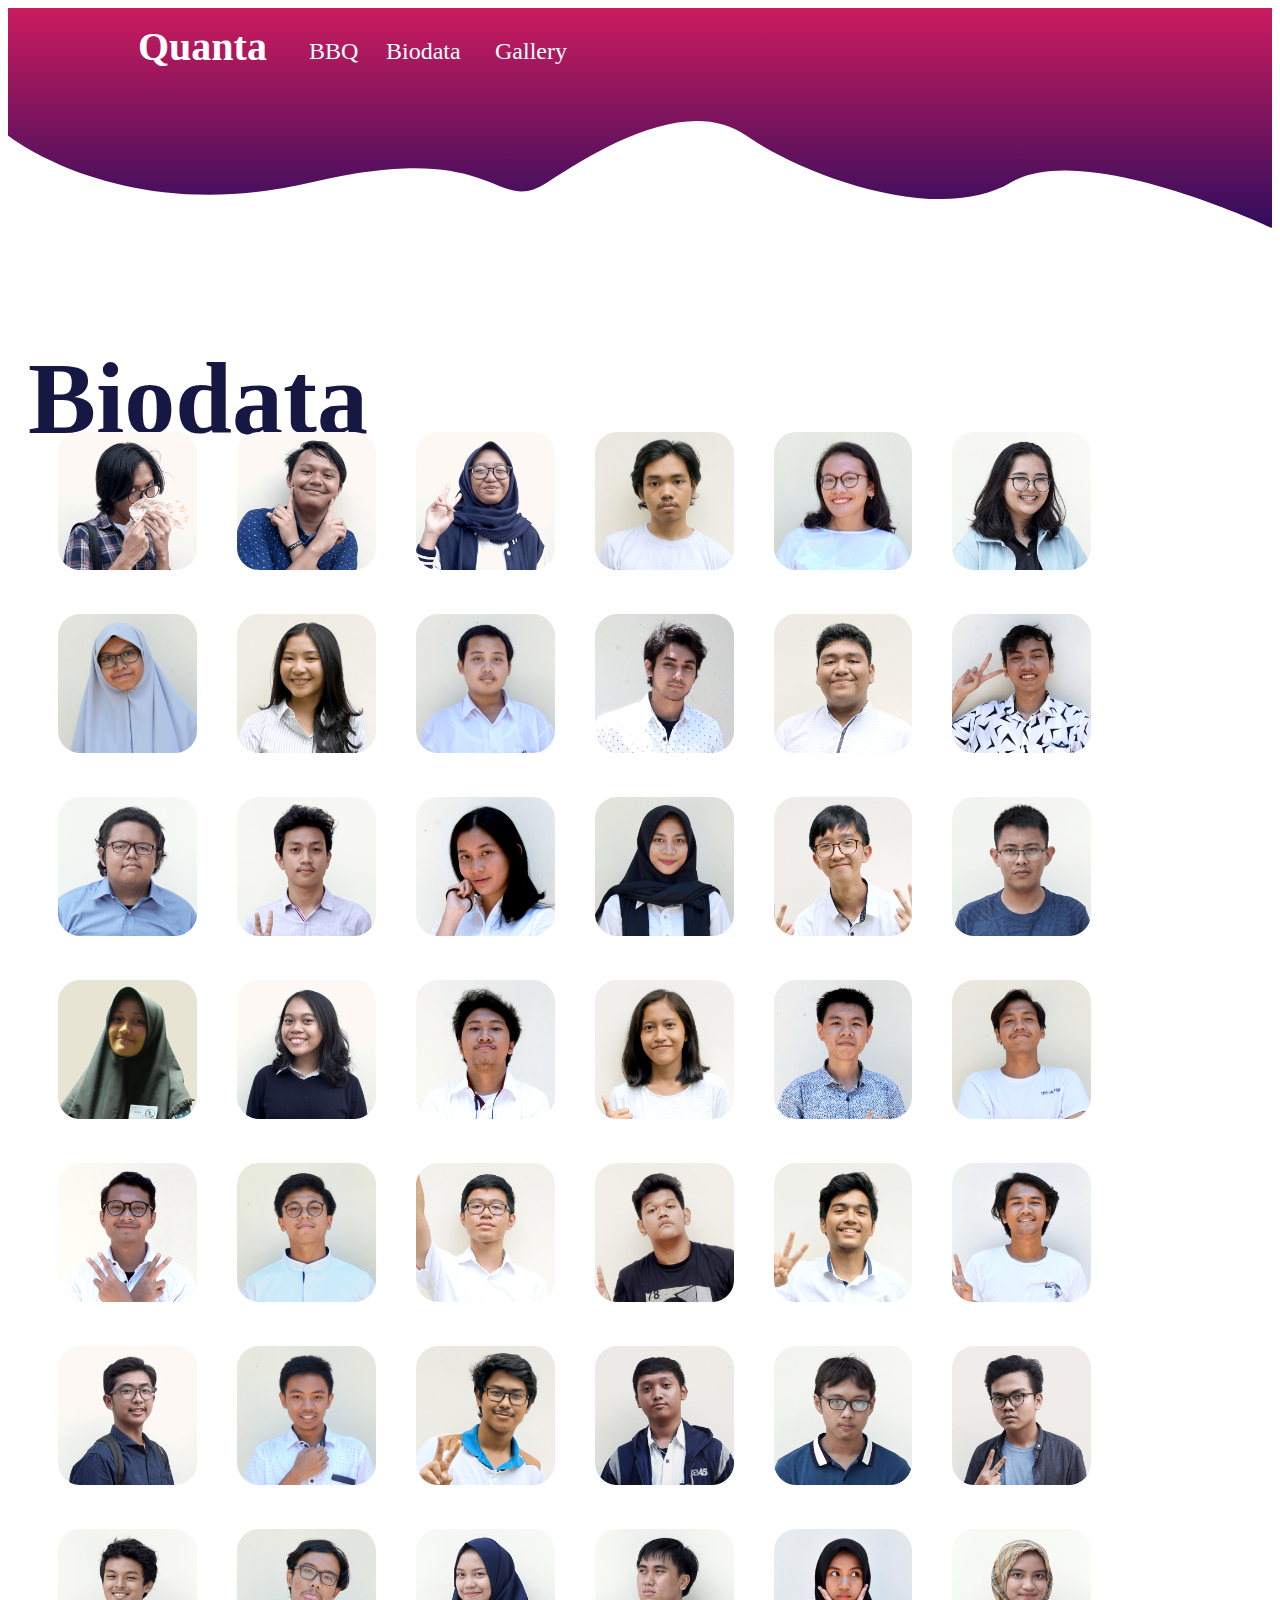
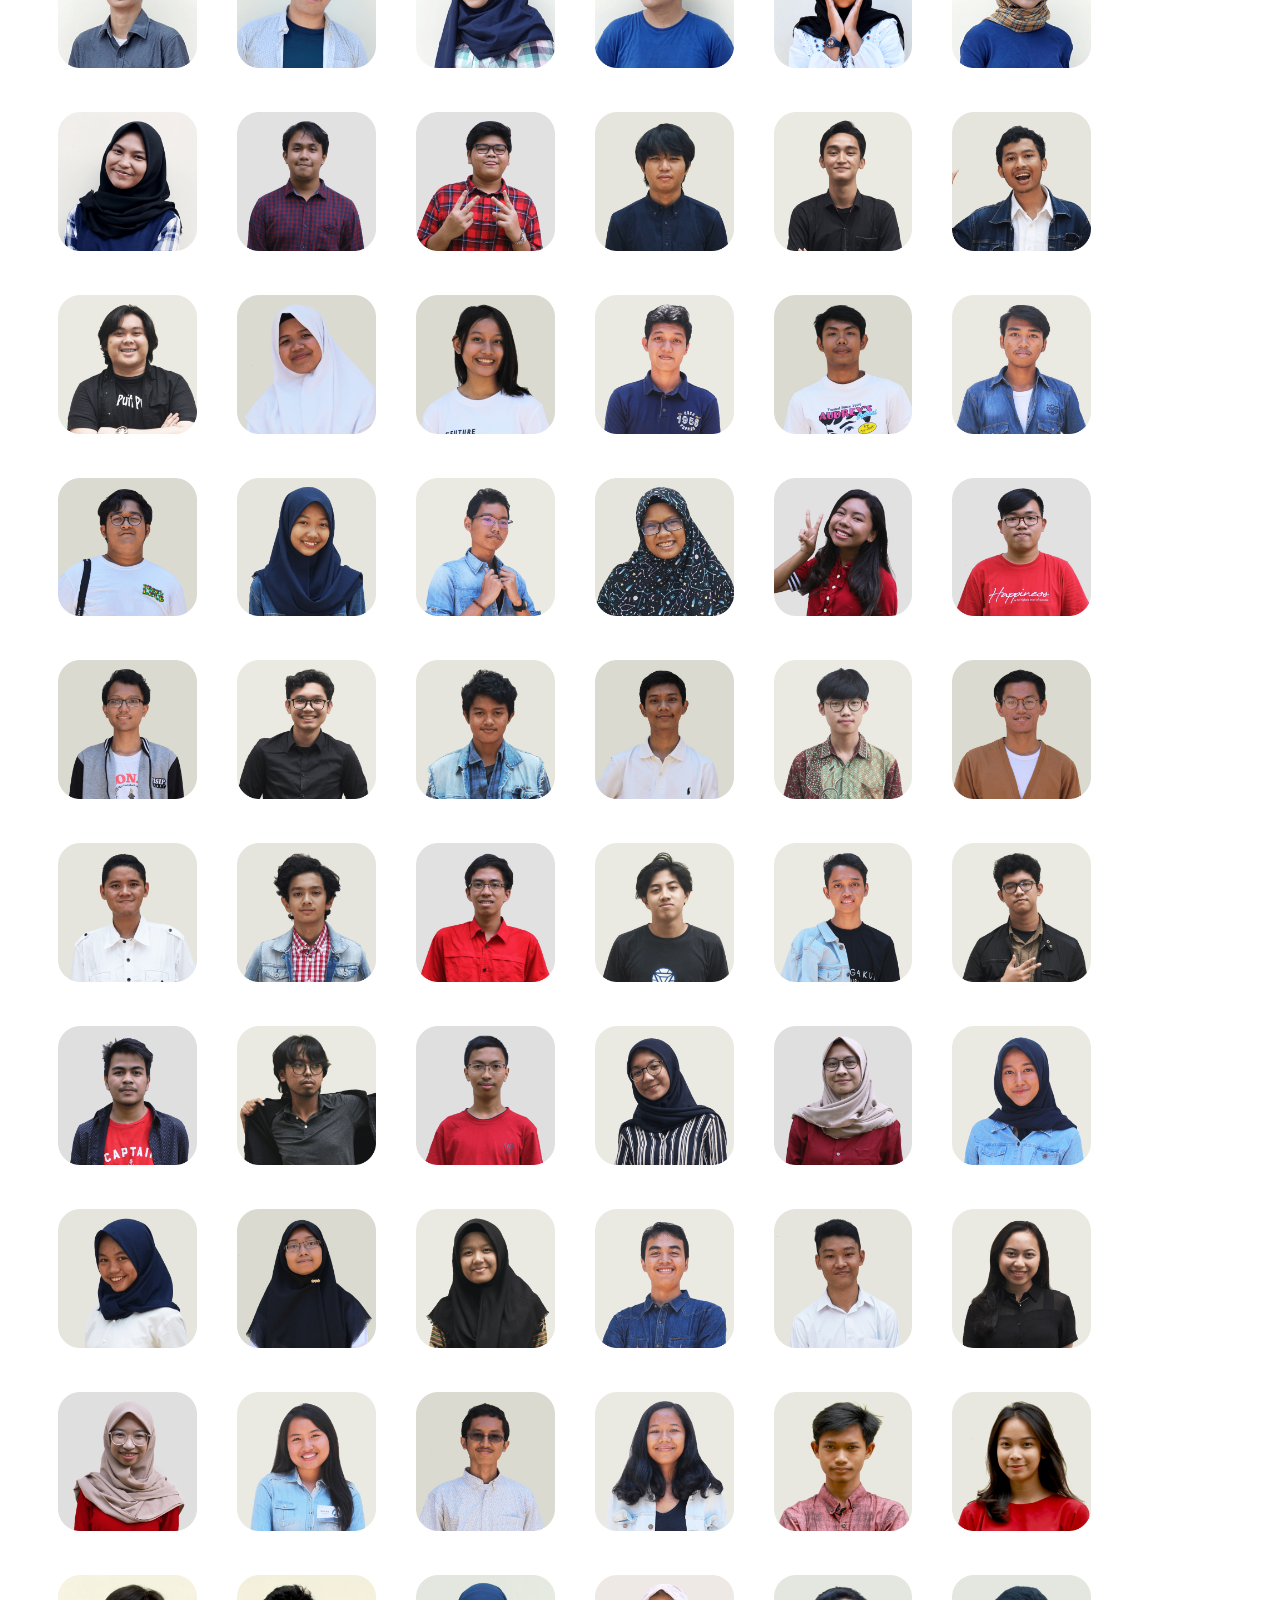
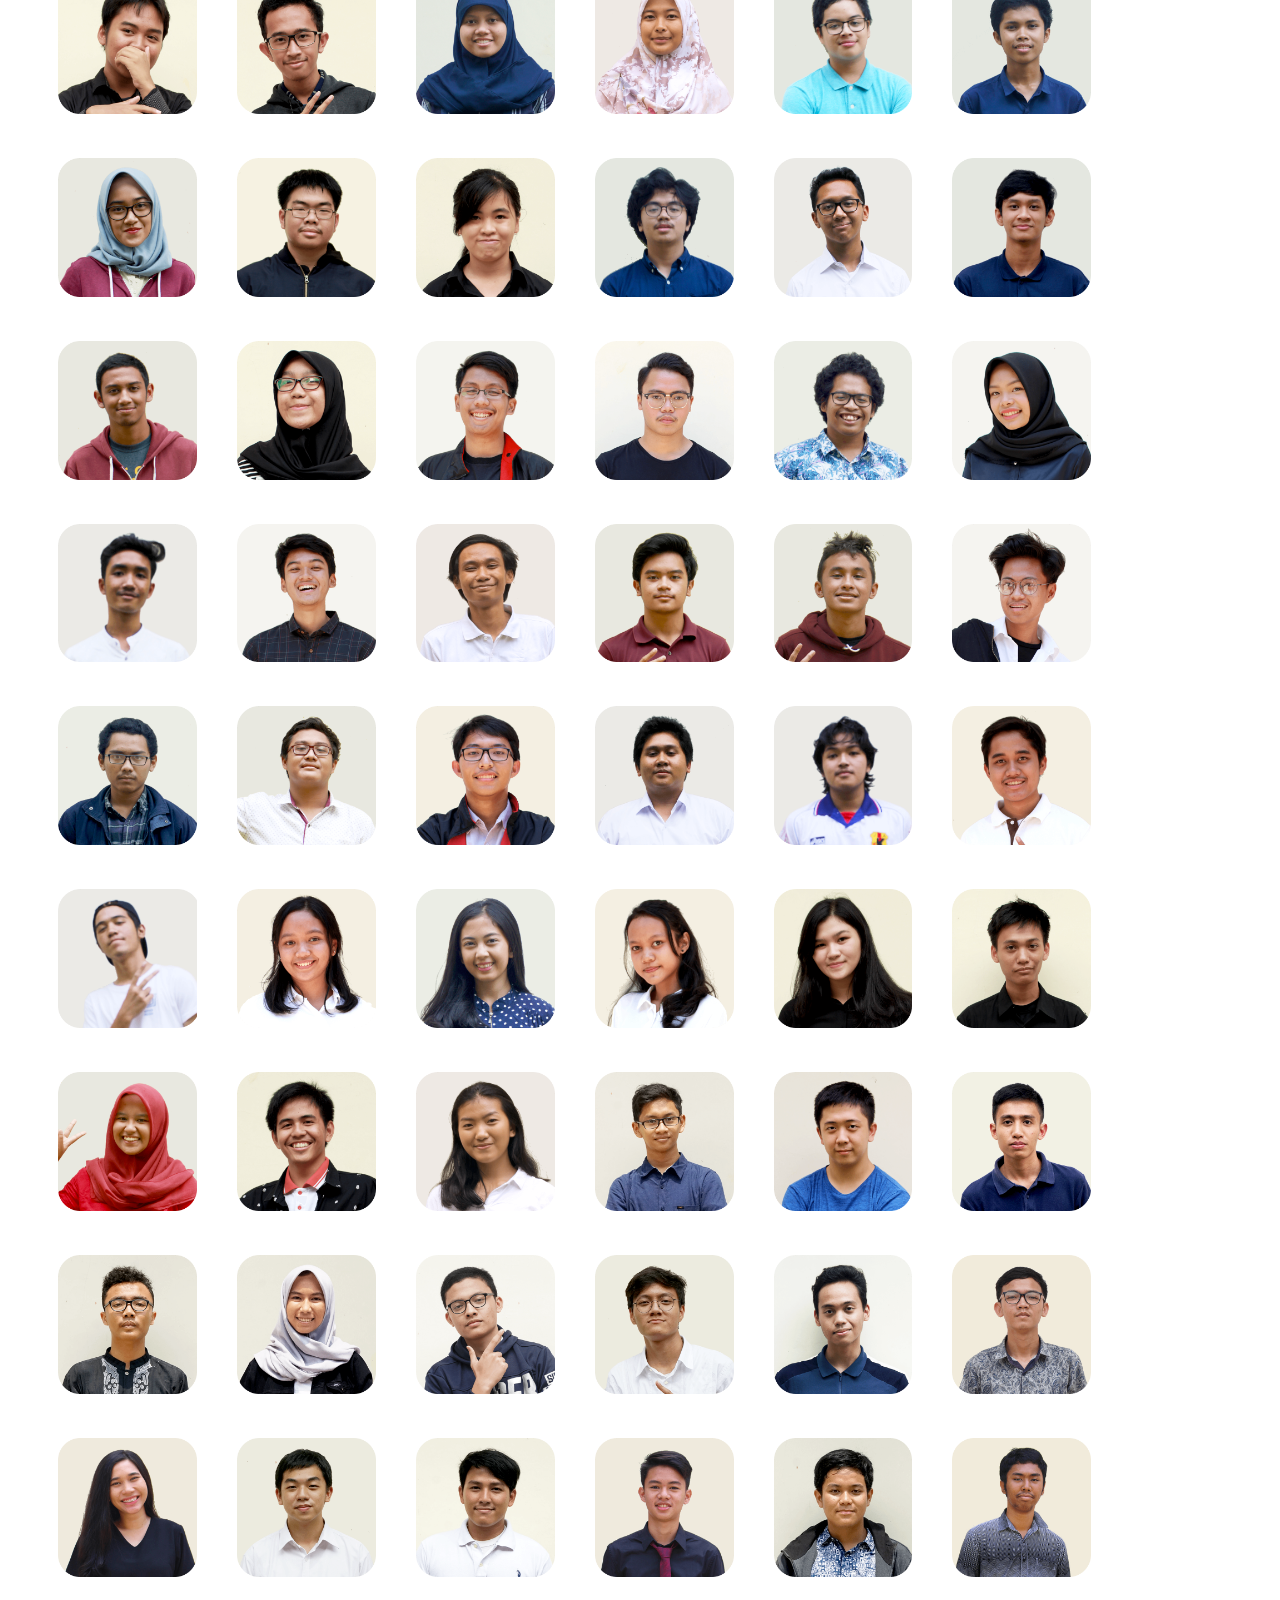
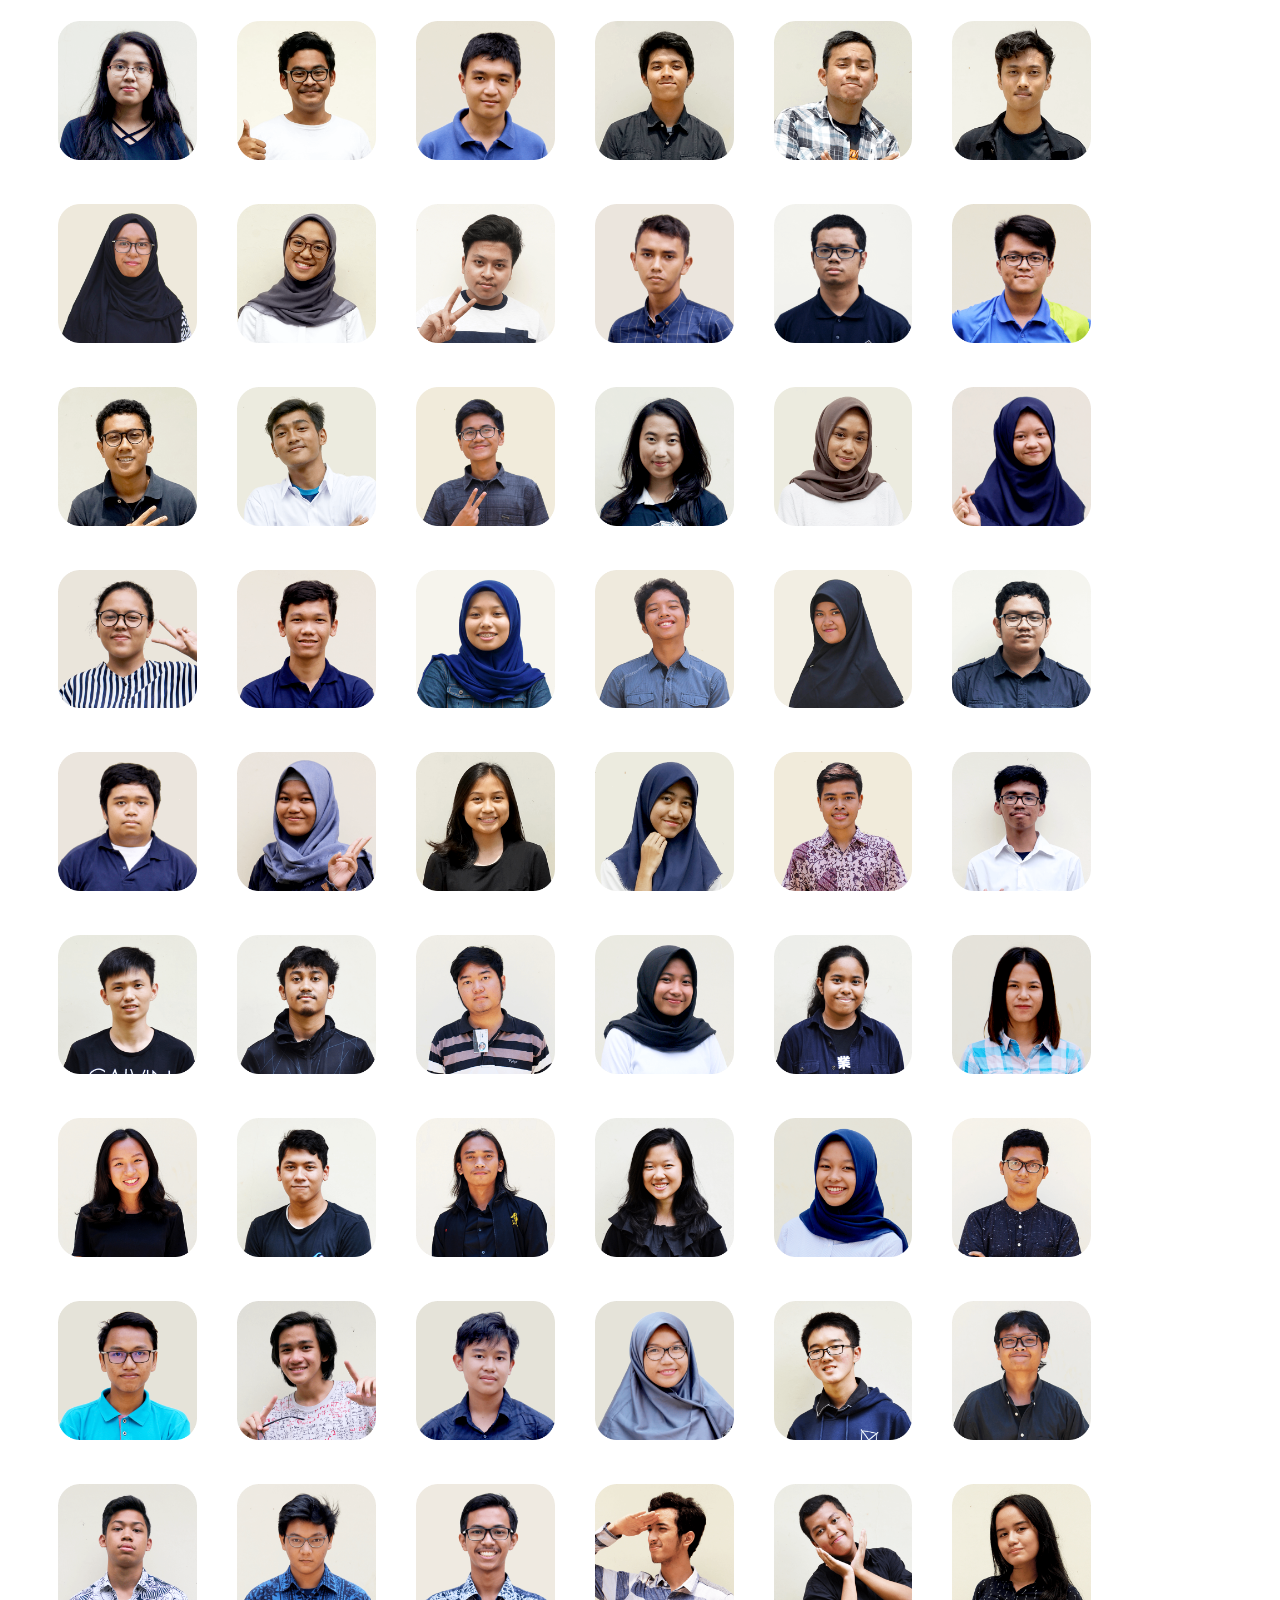
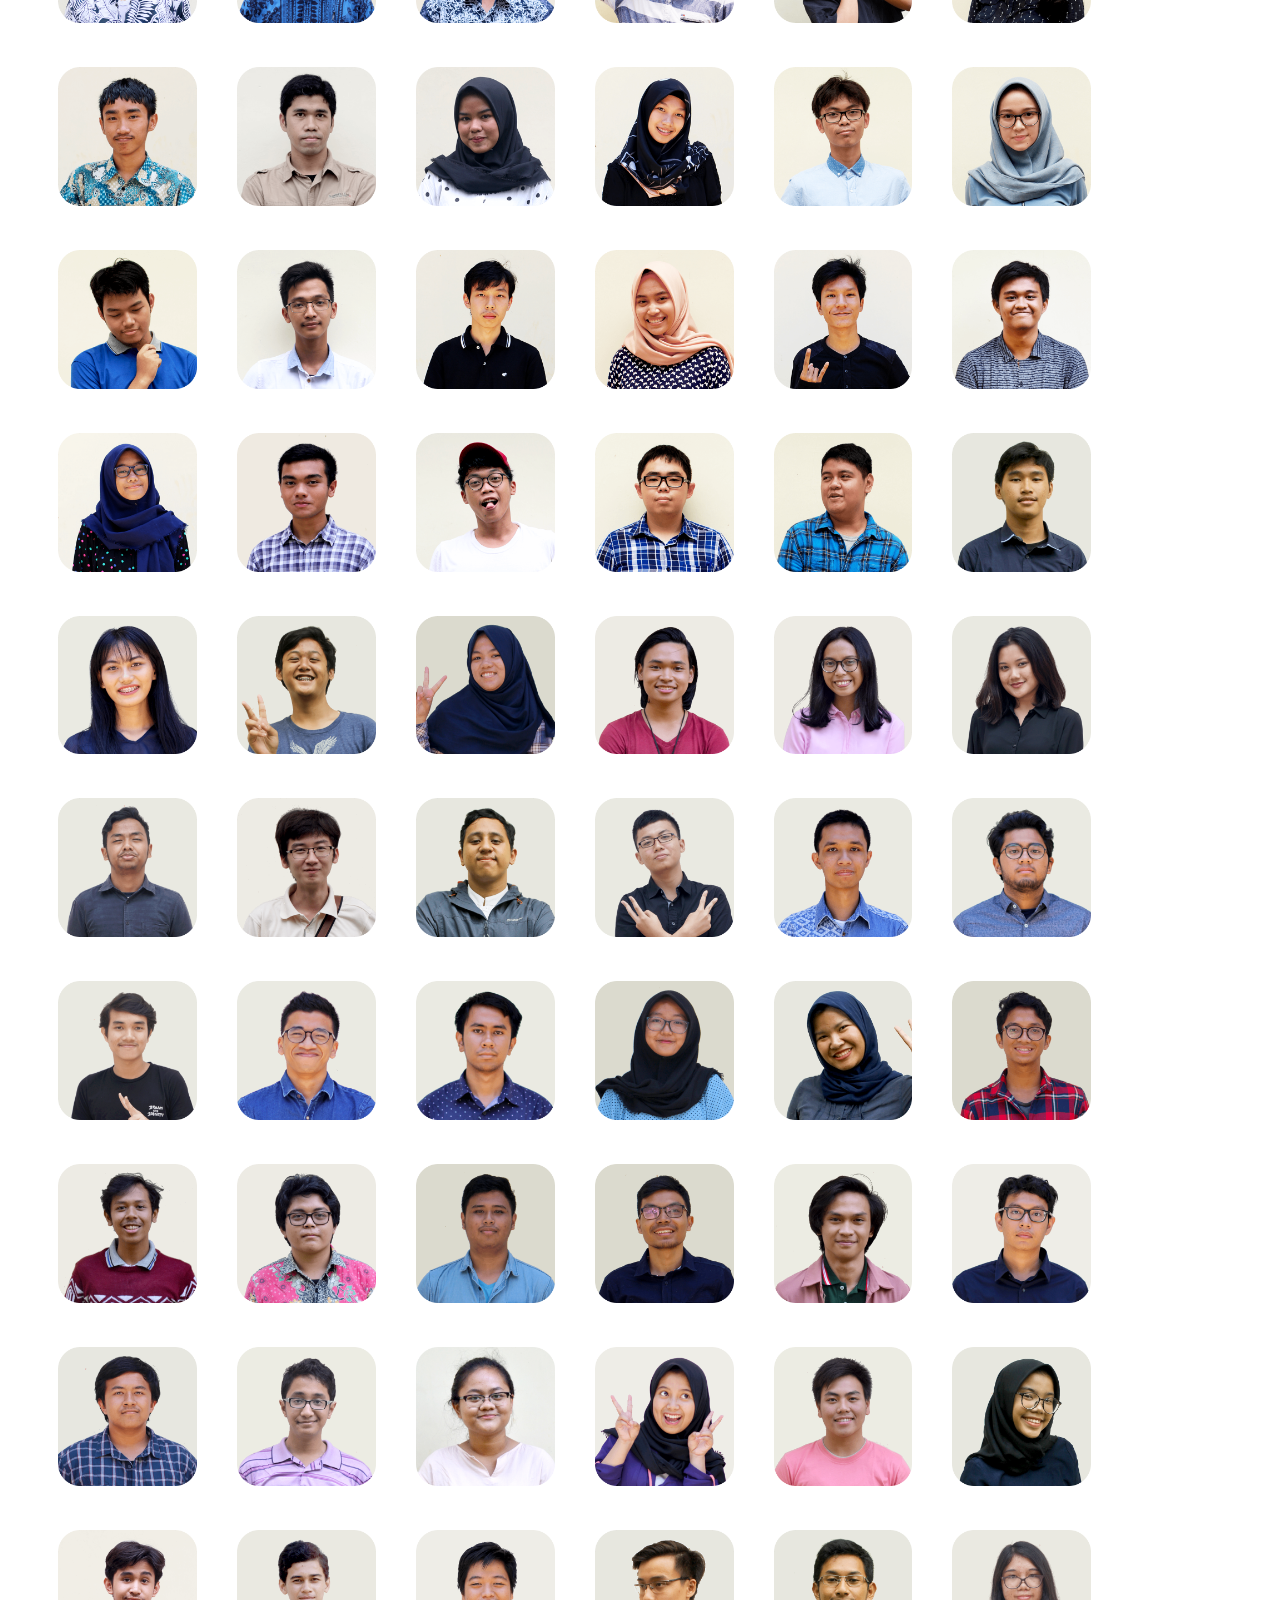
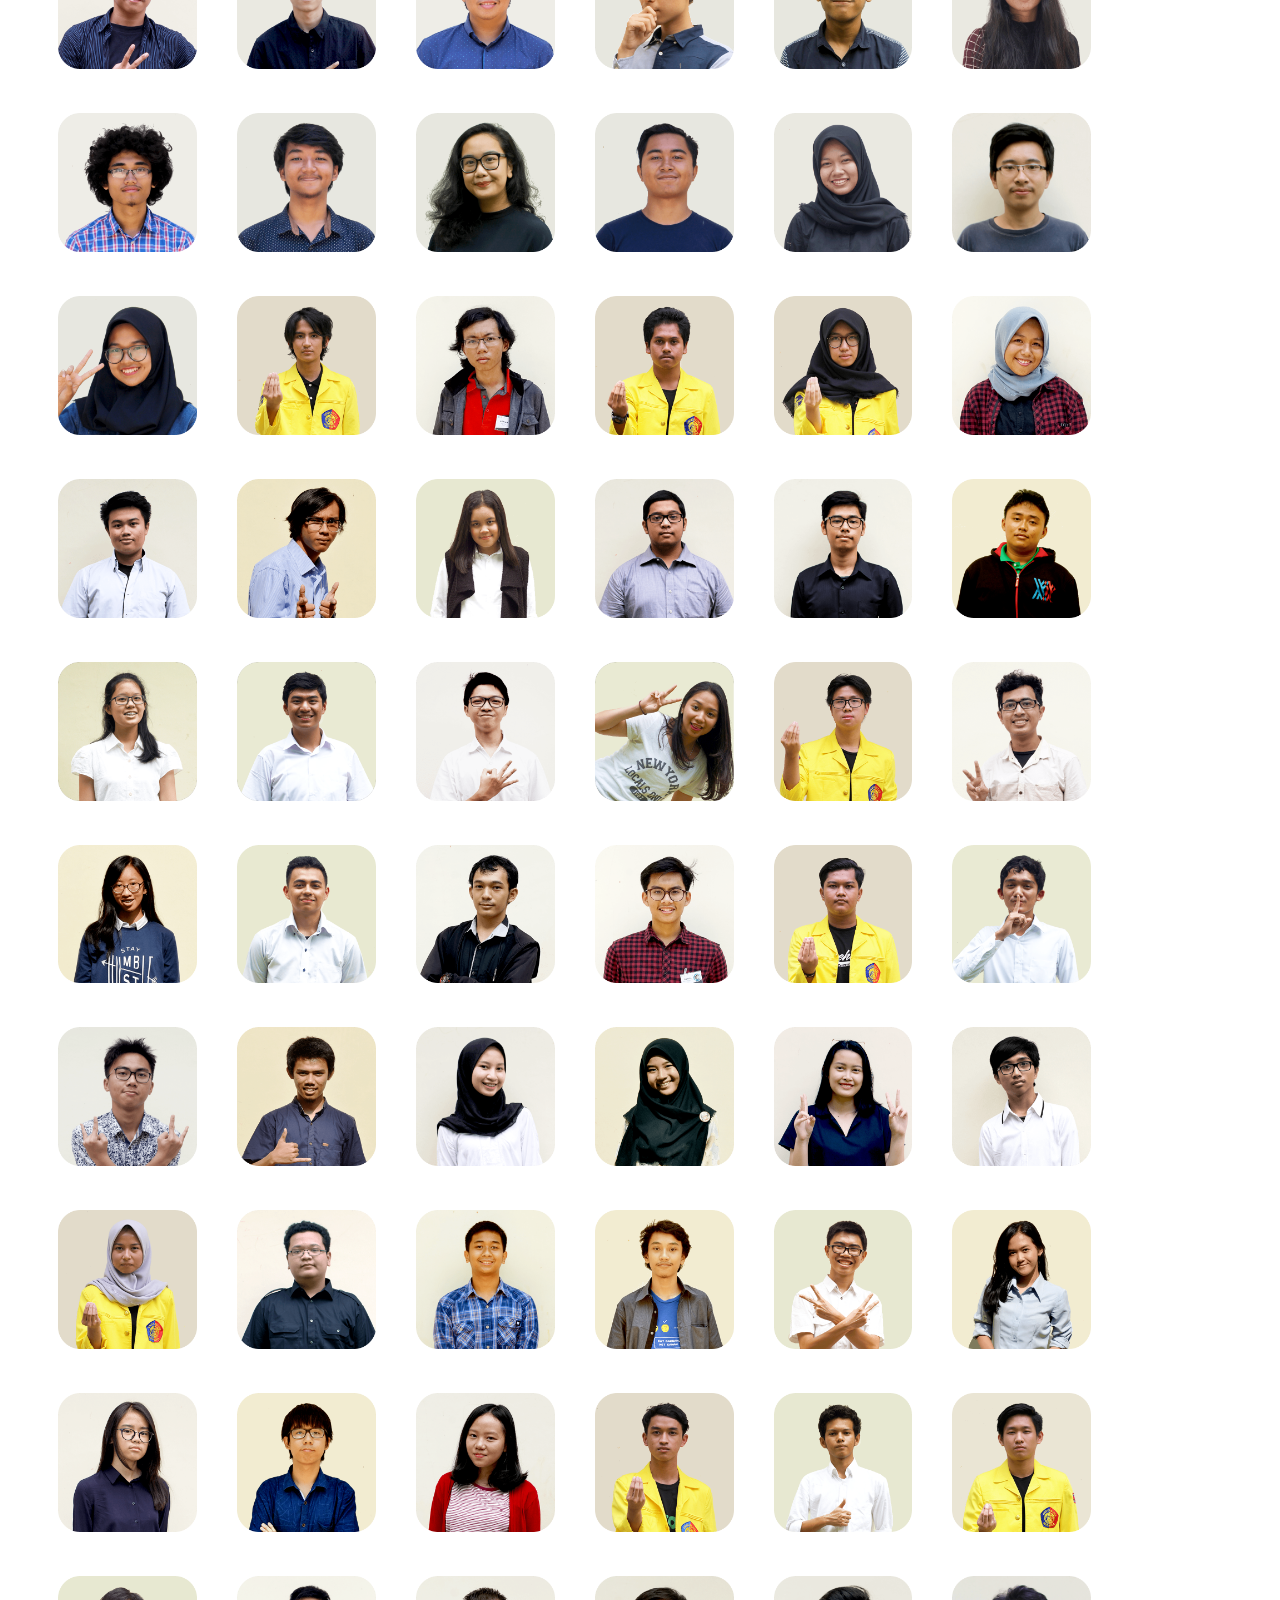
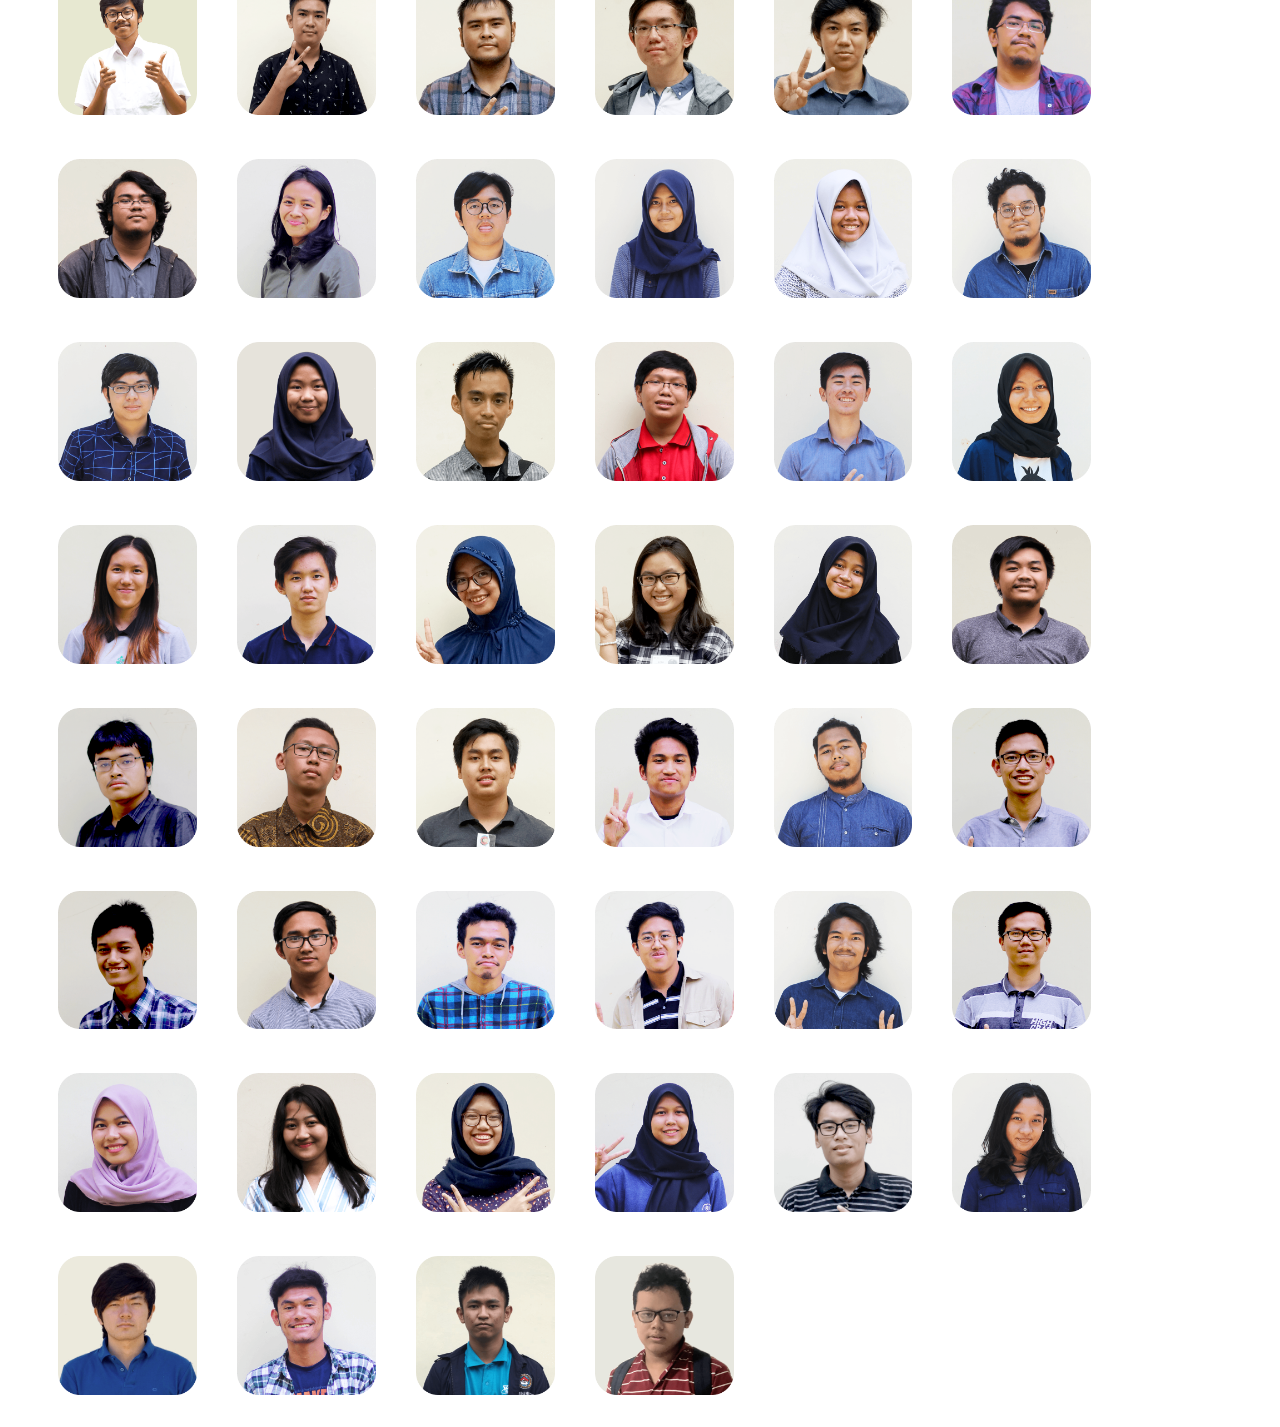
==== commit a5f62585: "Change URL target to github.io" ====
--- a/index.html
+++ b/index.html
@@ -22,8 +22,8 @@
     <a href="https://quanta2018.com/" target="_self" class="quanta" style="font-decoration:none;">Quanta</a>
     <div class="small-navbar">
       <a href="https://gg.gg/BBQGratis" target="_blank" class="bbq" style="font-decoration:none;">BBQ</a>
-      <a href="https://quanta2018.com/Biodata" target="_self" class="biodata" style="font-decoration:none;">Biodata</a>
-      <a href="https://quanta2018.com/Gallery" target="_self" class="gallery" style="font-decoration:none;">Gallery</a>
+      <a href="https://quanta2018.github.io/Biodata" target="_self" class="biodata" style="font-decoration:none;">Biodata</a>
+      <a href="https://quanta2018.github.io/Gallery" target="_self" class="gallery" style="font-decoration:none;">Gallery</a>
     </div>
   </div>
 </div>
@@ -38,4 +38,4 @@
 
 <script src="script.js"> </script>
 
-</body>+</body>
--- a/style.css
+++ b/style.css
@@ -121,8 +121,23 @@
 	left: 495px;
 }
 
-a:hover{
-	color: white;
+.quanta:hover, .quanta:visited, .quanta:link, .quanta:active{
+	color:#ffffff;
+	text-decoration: none;
+}
+
+.bbq:hover, .bbq:visited, .bbq:link, .bbq:active{
+	color:#ffffff;
+	text-decoration: none;
+}
+
+.gallery:hover, .gallery:visited, .gallery:link, .gallery:active{
+	color:#ffffff;
+	text-decoration: none;
+}
+
+.biodata:hover, .biodata:visited, .biodata:link, .biodata:active{
+	color:#ffffff;
 	text-decoration: none;
 }
 
